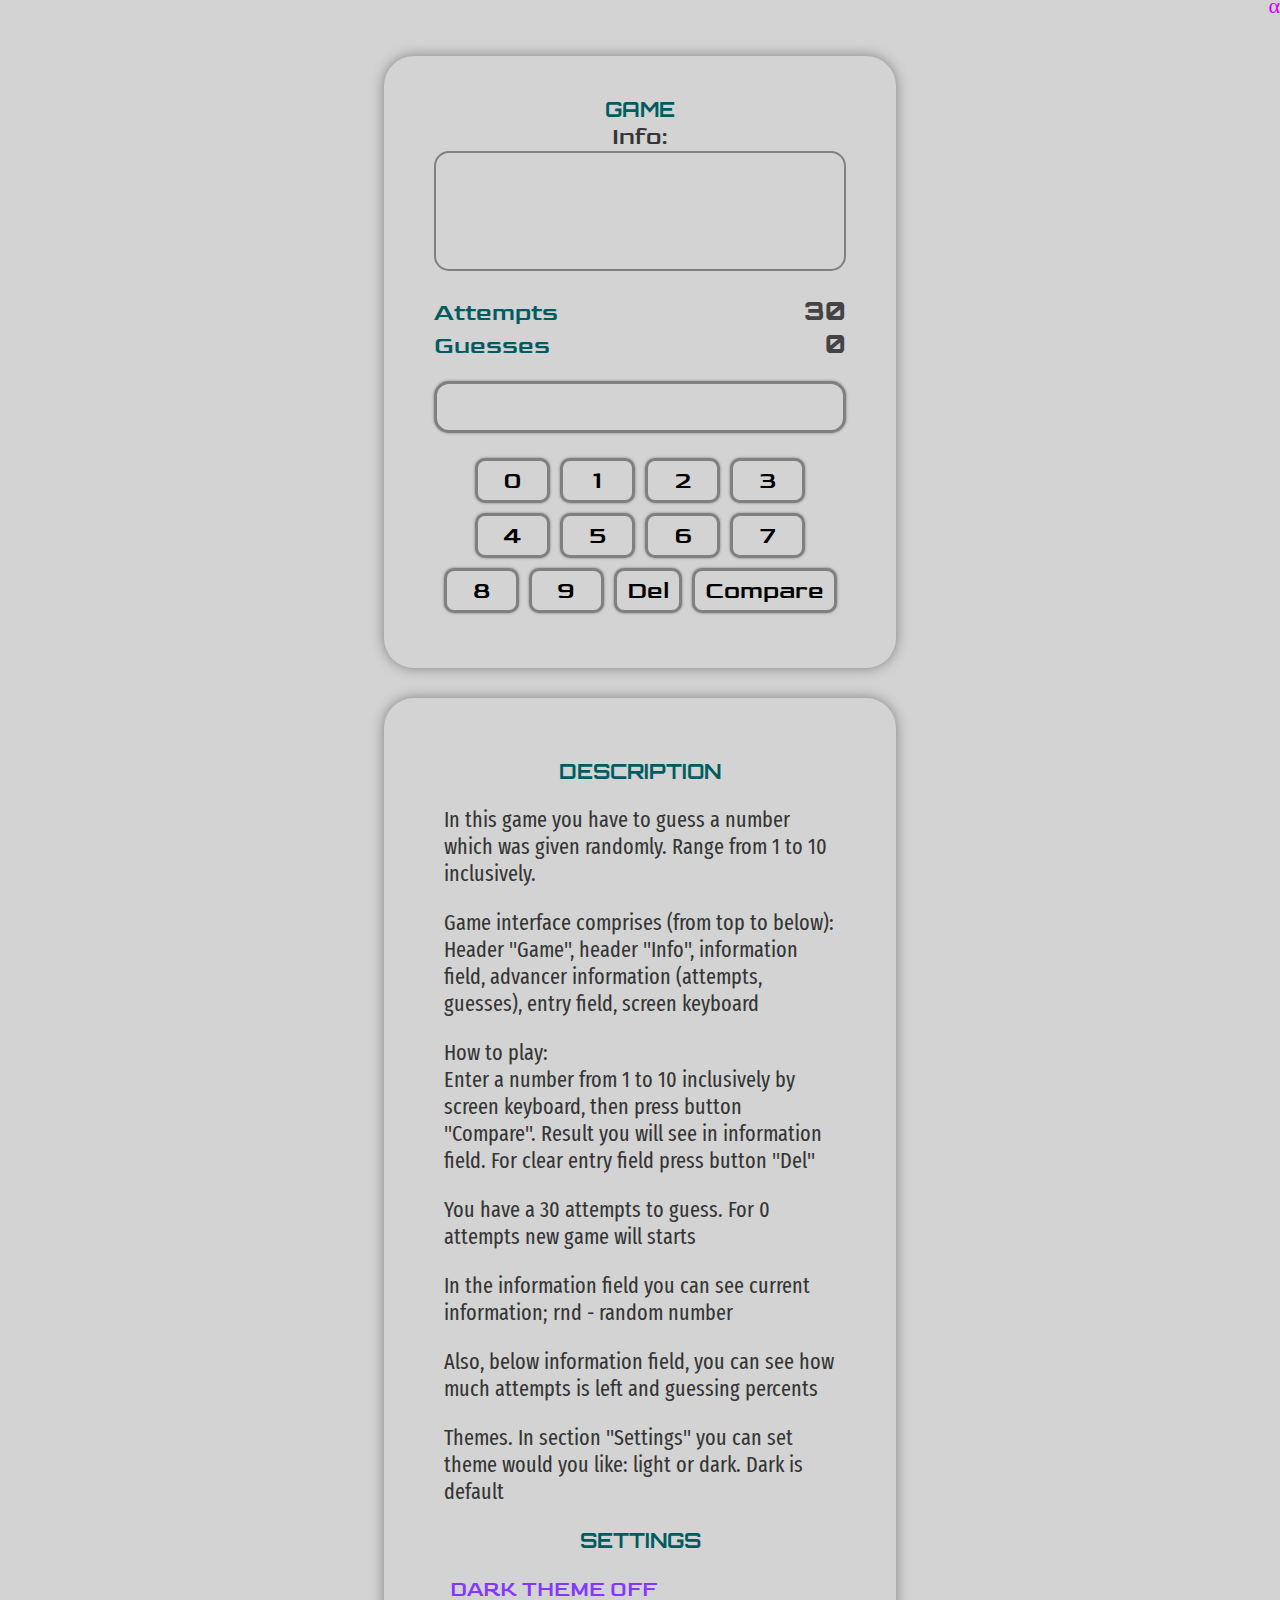
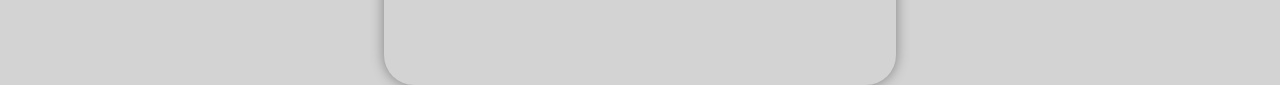
==== index.html @ 458d9dba "010323" ====
<!doctype html>
<html lang="en">
<head>
<meta charset="utf-8">
<meta name="viewport" content="width=device-width, initial-scale=1.0">
<title>Guessing game</title>
<link rel="stylesheet" type="text/css" href="assets/css/styles.css" />

</head>

<body>
<div class="wrapper">
  <section class="content">
    <header class="header">
      <section class="header__left">
      </section>
      <section class="header__center">
        <p class="text--blue"><button class="button-settings" id="set_n_desc"> description/settings</button></p>
      </section>
      <section class="header__right">
        <span class="ver">&#945;</span>
      </section>
    </header>
    <main class="main">
      <section class="rules">
        <section class="about">
          <h2 class="sections__header">description</h2><a name="description"></a>
          <div class="desc_content">
            <p class="red visually-hidden">To play this game you must turn on JavaScript option in your browser</p>
            <p class=" text--blue ">In this game you have to guess a number which was given randomly. Range from 1 to 10 inclusively.</p>
            <p class=" text--blue ">Game interface comprises (from top to below): Header "Game", header "Info", information field, advancer information (attempts, guesses), entry field, screen keyboard  </p>
            <p class=" text--blue "><span class="">How to play:</span><br>
              Enter a number from 1 to 10 inclusively by screen keyboard, then press button "Compare". Result you will see in information field. For clear entry field press button "Del"  
            </p>
            <p class=" text--blue ">You have a 30 attempts to guess. For 0 attempts new game will starts</p>
            <p class=" text--blue ">In the information field you can see current information; rnd - random number</p>
            <p class=" text--blue ">Also, below information field, you can see how much attempts is left and guessing percents</p>
            <p class=" text--blue ">Themes. In section "Settings" you can set theme would you like: light or dark. Dark is default </p>
            
            <h2 class="sections__header">settings</h2>
          <p class=" text--blue "><button class="button-theme" id="light"> dark theme off</button></p>
          </div>
          
          
        </section>
      </section>

      <section class="mobile-game"> 
        <h2 class="sections__header">game</h2>
        <section class="game-items">
          <article class="game__item">
            <section class="message-area">
              <span class="result-header text--blue">Info:</span>
              <textarea class="info" name="Mobile messages" id="mobile message" placeholder="Game messages" type="text" readonly> </textarea>
              
            </section>
            <section class="mobile-statistic-area">
              <div class="total-tryes-quantity">
                <span class="counter-header-text">Attempts</span>
                <span class="counter-total-quantity text--violet font900">0</span>
              </div>
              <div class="guess-percents">
                <span class="counter-header-text">Guesses</span>
                <span class="counter-percent text--violet font900"></span>
              </div>
            </section>
              <form>
                <label class="visually-hidden" for="mobile main input">Enter number:</label>
                <input class="mobile-main-input" maxlength="2" required name="Mobile main input" id="mobile main input" inputmode="numeric" type="text"/>
              </form>
            
            <section class="game__numbers-section">
              <button class="button-keyboard button-number" id="n0">0</button>
              <button class="button-keyboard button-number" id="n1">1</button>
              <button class="button-keyboard button-number" id="n2">2</button>
              <button class="button-keyboard button-number" id="n3">3</button>
              <button class="button-keyboard button-number" id="n4">4</button>
              <button class="button-keyboard button-number" id="n5">5</button>
              <button class="button-keyboard button-number" id="n6">6</button>
              <button class="button-keyboard button-number" id="n7">7</button>
              <button class="button-keyboard button-number" id="n8">8</button>
              <button class="button-keyboard button-number" id="n9">9</button>
              <button class="button-keyboard button-del" id="del">Del</button>
              <button type="button" class="button-keyboard button-enter" id="compare">Compare</button>
            </section>
            
          </article>
        </section>
      </section>
      
    </main>
  </section>
</div>    
</body>

 <script type="text/javascript" src="assets/js/game.js"></script>
 

</html>
---- assets/css/styles.css ----
@font-face {
  font-family: "Orbitron";
  font-style: normal;
  src: url("../fonts/Orbitron-VariableFont_wght.ttf");
}
@font-face {
  font-family: "FiraSansExtraCondensed";
  font-style: normal;
  src: url("../fonts/FiraSansExtraCondensed-Regular.ttf");
}
@font-face {
  font-family: "Goldman";
  font-style: normal;
  src: url("../fonts/Goldman-Regular.ttf");
}
body {
  padding: 0px;
  margin: 0px;
  background-color: lightgray;
}

* {
  box-sizing: border-box;
}

.link {
  font-family: "Goldman", Sans-Serif;
  text-decoration: none;
  color: #8438FF;
}
.link:hover {
  color: white;
}

.sections__header {
  margin-top: 0px;
  margin-bottom: 0px;
  text-align: center;
  font-size: 21px;
  font-family: "Orbitron", Sans-Serif;
  color: #005c61;
  text-transform: uppercase;
}

.ver {
  display: block;
  line-height: 0.5;
  text-transform: none;
  padding-top: 0px;
  margin-top: 0px;
  font-size: 22px;
  color: #cc00ff;
}

.uppercase {
  text-transform: uppercase;
}

.visually-hidden {
  position: absolute;
  width: 1px;
  height: 1px;
  margin: -1px;
  border: 0;
  padding: 0;
  white-space: nowrap;
  clip-path: inset(100%);
  clip: rect(0 0 0 0);
  overflow: hidden;
}

.button-theme, .button-settings {
  font-family: "Goldman", Sans-Serif;
  text-decoration: none;
  color: #8438FF;
  font-size: 21px;
  background-color: inherit;
  border: none;
  text-transform: uppercase;
  cursor: pointer;
}
.button-theme:hover, .button-settings:hover {
  color: white;
}

.text {
  font-family: "FiraSansExtraCondensed", Sans-Serif;
  font-size: 20px;
  font-weight: 100;
}

.text--blue {
  color: rgb(53, 53, 53);
}

.text--red {
  color: red;
}

.text--violet {
  color: rgb(68, 68, 68);
}

.font-size-20px {
  font-size: 20px;
}

.counter-header-text {
  font-family: "Goldman", Sans-Serif;
  font-size: 25px;
  color: #005c61;
  font-weight: 100;
}

.font900 {
  font-weight: 900;
}

.header {
  display: grid;
  grid-template-columns: 1fr 2fr 1fr;
}

.header__center {
  text-align: center;
}

.header__hi {
  margin-top: 0px;
  margin-bottom: 0px;
  text-align: center;
  color: #78B0FF;
  font-size: 20px;
  font-weight: 700;
  font-family: "Goldman", Sans-Serif;
  text-transform: uppercase;
}

.header__name {
  color: #0055BC;
  font-size: 25px;
}

.header__description {
  margin-top: 0px;
  text-align: center;
  color: #4d97ff;
  font-size: 15px;
  font-family: "Goldman", Sans-Serif;
  text-transform: uppercase;
}

.header__right {
  text-align: right;
}

.main {
  display: grid;
  grid-template-columns: 1fr;
  grid-template-rows: auto;
  grid-gap: 60px;
  margin-top: 60px;
  max-width: 30%;
  margin-left: auto;
  margin-right: auto;
}

.rules {
  order: 2;
  padding: 40px;
  background-color: lightgray;
  border-radius: 30px;
  box-shadow: 0px 0px 13px gray;
}

.game {
  padding: 40px;
  background-color: lightgray;
  border-radius: 30px;
  box-shadow: 0px 0px 13px gray;
}

.game-items {
  display: grid;
  grid-gap: 40px;
}

.game__item {
  display: grid;
  grid-template-rows: auto;
  align-items: center;
  grid-gap: 20px;
  padding: 10px;
  padding-top: 0px;
  background-color: lightgray;
}

.main-input {
  width: 100%;
  font-family: "Goldman", Sans-Serif;
  padding: 10px;
  background-color: lightgray;
  border: 3px solid gray;
  border-radius: 15px;
  box-shadow: 0px 0px 3px #0058D3;
  color: #388BFF;
  transition-property: box-shadow, border, color;
  transition-duration: 0.5s;
  transition-timing-function: ease-out;
  font-size: 38px;
}
.main-input:focus {
  outline: none;
  border: 3px solid #003681;
}

.main-input::placeholder {
  color: #0B1326;
}

.game__links {
  height: 100%;
  display: grid;
  align-content: space-around;
}

.game__links a {
  height: 48px;
}

.button {
  text-align: center;
  font-family: "Goldman", Sans-Serif;
  font-size: 38px;
  padding: 10px;
  background-color: lightgray;
  border: 3px solid gray;
  border-radius: 15px;
  box-shadow: 0px 0px 3px gray;
  color: black;
  transition-property: box-shadow, border, color;
  transition-duration: 0.5s;
  transition-timing-function: ease-out;
  text-decoration: none;
  font-weight: 900;
}
.button:hover {
  box-shadow: 0px 0px 18px #5B0000;
  transition-duration: 0s;
  border: 3px solid #5B0000;
}
.button:active {
  box-shadow: 0px 0px 38px #FF0000;
  transition-duration: 0s;
  color: white;
  border: 3px solid #FF0000;
}

.result-header {
  display: block;
  font-family: "Goldman", Sans-Serif;
  font-size: 24px;
  text-align: center;
}

.info {
  width: 100%;
  font-family: "Goldman", Sans-Serif;
  background-color: lightgray;
  border: none;
  color: black;
  resize: none;
  font-size: 25px;
  height: 120px;
  border: 2px solid gray;
  border-radius: 15px;
  padding: 5px;
}
.info:focus {
  outline: none;
  border: none;
}

.statistic-area {
  display: grid;
  grid-row-gap: 10px;
}

.main-label {
  font-family: "Goldman", Sans-Serif;
  color: #388BFF;
  font-size: 48px;
}

.counter-score, .counter-percent, .counter-quantity, .counter-total-quantity {
  font-family: "Orbitron", Sans-Serif;
  font-size: 25px;
}

.guess-percents, .guess-score, .tryes-quantity, .total-tryes-quantity {
  display: flex;
  justify-content: space-between;
  align-items: baseline;
}

.game__links {
  height: 100%;
  display: grid;
  align-content: space-around;
}

.game__links a {
  height: 48px;
}

.rules {
  font-family: "FiraSansExtraCondensed", Sans-Serif;
  font-size: 22px;
}

.settings {
  order: 2;
  padding: 40px;
  background-color: lightgray;
  border-radius: 30px;
  box-shadow: 0px 0px 13px gray;
  font-family: "Goldman", Sans-Serif;
  font-size: 22px;
}

.mobile-game {
  padding: 40px;
  background-color: lightgray;
  border-radius: 30px;
  box-shadow: 0px 0px 13px gray;
}

.game__numbers-section {
  display: flex;
  flex-wrap: wrap;
  justify-content: center;
  color: #003681;
}

.mobile-main-input {
  width: 100%;
  font-family: "Goldman", Sans-Serif;
  padding: 5px;
  background-color: lightgray;
  border: 3px solid gray;
  border-radius: 15px;
  box-shadow: 0px 0px 3px gray;
  color: black;
  transition-property: box-shadow, border, color;
  transition-duration: 0.5s;
  transition-timing-function: ease-out;
  font-size: 30px;
}
.mobile-main-input:focus {
  outline: none;
  border: 3px solid #003681;
}

.button-number {
  margin: 5px;
  width: 75px;
  height: 45px;
  font-family: "Goldman", Sans-Serif;
  background-color: lightgray;
  border: 3px solid gray;
  border-radius: 10px;
  box-shadow: 0px 0px 3px gray;
  color: black;
  transition-property: box-shadow, border, color;
  transition-duration: 0.1s;
  transition-timing-function: ease-out;
  padding: 0px;
  font-size: 25px;
  cursor: pointer;
}
.button-number:active {
  color: white;
  border: 3px solid white;
  box-shadow: none;
}

.button-enter, .button-del {
  margin: 5px;
  font-family: "Goldman", Sans-Serif;
  background-color: lightgray;
  border: 3px solid gray;
  border-radius: 10px;
  box-shadow: 0px 0px 3px gray;
  color: black;
  transition-property: box-shadow, border, color;
  transition-duration: 0.1s;
  transition-timing-function: ease-out;
  padding-left: 10px;
  padding-right: 10px;
  height: 45px;
  font-size: 25px;
  cursor: pointer;
}
.button-enter:active, .button-del:active {
  color: white;
  border: 3px solid white;
  box-shadow: none;
}

.ramka {
  background: #FAFAFA;
  border: 1px solid #E4E4E4;
  padding: 8px;
}

@media (min-width: 1950px) {
  .main {
    max-width: 600px;
  }
}
@media (max-width: 1570px) and (min-width: 1180px) {
  .main {
    max-width: 40%;
    margin-left: auto;
    margin-right: auto;
    display: grid;
    grid-gap: 30px;
    grid-template-columns: 1fr;
    grid-template-rows: auto;
    margin-top: 40px;
  }
  .about {
    display: grid;
    grid-area: auto;
    padding: 20px;
  }
  .about__header {
    grid-area: 1/1/1/3;
  }
}
@media (max-width: 1179px) and (min-width: 719px) {
  .main {
    max-width: 60%;
    margin-left: auto;
    margin-right: auto;
    display: grid;
    grid-gap: 30px;
    grid-template-columns: 1fr;
    grid-template-rows: auto;
    margin-top: 40px;
  }
  .game-items {
    grid-gap: 20px;
  }
  .game__item {
    grid-template-columns: 1fr;
    padding: 10px;
  }
  .game__img {
    width: 100%;
    height: 100%;
  }
  .game__links {
    grid-gap: 10px;
  }
  .about {
    grid-area: auto;
    padding: 20px;
  }
}
@media (max-width: 720px) and (min-width: 499px) {
  .header__description {
    width: 80%;
    margin-left: auto;
    margin-right: auto;
  }
  .main {
    max-width: 80%;
    margin-left: auto;
    margin-right: auto;
    display: grid;
    grid-gap: 30px;
    grid-template-columns: 1fr;
    grid-template-rows: auto;
    margin-top: 40px;
  }
  .info {
    height: 150px;
  }
  .game-items {
    grid-gap: 20px;
  }
  .game__item {
    grid-template-columns: 1fr;
    padding: 10px;
  }
  .game__links {
    grid-gap: 10px;
  }
  .about {
    grid-area: auto;
    padding: 20px;
  }
  .text {
    font-size: 18px;
  }
}
@media (max-width: 500px) {
  .header {
    width: 100%;
    grid-template-columns: 1fr 2fr 1fr;
  }
  .header__hi {
    padding: 10px;
    font-size: 17px;
  }
  .header__description {
    width: 90%;
    margin-left: auto;
    margin-right: auto;
    font-size: 14px;
  }
  .main {
    max-width: 95%;
    margin-left: auto;
    margin-right: auto;
    display: grid;
    grid-gap: 30px;
    grid-template-columns: 1fr;
    grid-template-rows: auto;
    margin-top: 15px;
    position: relative;
    transition: transform 1s;
    transform-style: preserve-3d;
  }
  .game {
    grid-template-rows: 1fr;
    order: 1;
    padding: 20px;
  }
  .game-items {
    grid-gap: 20px;
  }
  .game__item {
    grid-template-columns: 1fr;
    padding: 10px;
    padding-top: 0px;
  }
  .game__links {
    grid-gap: 10px;
  }
  .about {
    grid-area: auto;
    padding: 20px;
  }
  .text {
    font-size: 18px;
  }
  .rules {
    padding: 20px;
  }
  .rules {
    position: absolute;
    font-family: "FiraSansExtraCondensed", Sans-Serif;
    font-size: 15px;
    font-weight: 900;
    padding: 7px;
    -webkit-backface-visibility: hidden;
    -moz-backface-visibility: hidden;
    backface-visibility: hidden;
    transform: perspective(500px) rotateY(180deg);
  }
  .about {
    grid-area: auto;
    padding: 0px;
  }
  .desc_content {
    padding: 20px;
  }
  .mobile-game {
    position: absolute;
    padding: 40px;
    background-color: lightgray;
    border-radius: 30px;
    box-shadow: 0px 0px 13px gray;
    padding: 7px;
    -webkit-backface-visibility: hidden;
    -moz-backface-visibility: hidden;
    backface-visibility: hidden;
  }
  .flipped {
    transform: perspective(900px) rotateY(180deg);
  }
  .mobile-main-input {
    width: 100%;
    font-family: "Goldman", Sans-Serif;
    padding: 5px;
    background-color: lightgrey;
    border: 3px solid gray;
    border-radius: 15px;
    box-shadow: 0px 0px 3px gray;
    color: black;
    transition-property: box-shadow, border, color;
    transition-duration: 0.5s;
    transition-timing-function: ease-out;
    font-size: 30px;
  }
  .button-number {
    margin: 5px;
    width: 75px;
    height: 45px;
    font-family: "Goldman", Sans-Serif;
    background-color: lightgray;
    border: 3px solid gray;
    border-radius: 10px;
    box-shadow: 0px 0px 3px gray;
    color: black;
    transition-property: box-shadow, border, color;
    transition-duration: 0.1s;
    transition-timing-function: ease-out;
    padding: 0px;
    font-size: 20px;
  }
  .button-number:active {
    color: white;
    border: 3px solid white;
    box-shadow: none;
  }
  .button-enter, .button-del {
    margin: 5px;
    font-family: "Goldman", Sans-Serif;
    background-color: lightgray;
    border: 3px solid gray;
    border-radius: 10px;
    box-shadow: 0px 0px 3px gray;
    color: black;
    transition-property: box-shadow, border, color;
    transition-duration: 0.1s;
    transition-timing-function: ease-out;
    padding: 0px;
    width: 75px;
    height: 45px;
    font-size: 12px;
  }
  .button-enter:active, .button-del:active {
    color: white;
    border: 3px solid white;
    box-shadow: none;
  }
  .info {
    height: 100px;
    font-size: 20px;
  }
  .counter-score, .counter-percent, .counter-quantity, .counter-total-quantity {
    font-family: "Orbitron", Sans-Serif;
    font-size: 18px;
    font-weight: 900;
  }
  .counter-header-text {
    font-size: 20px;
  }
}
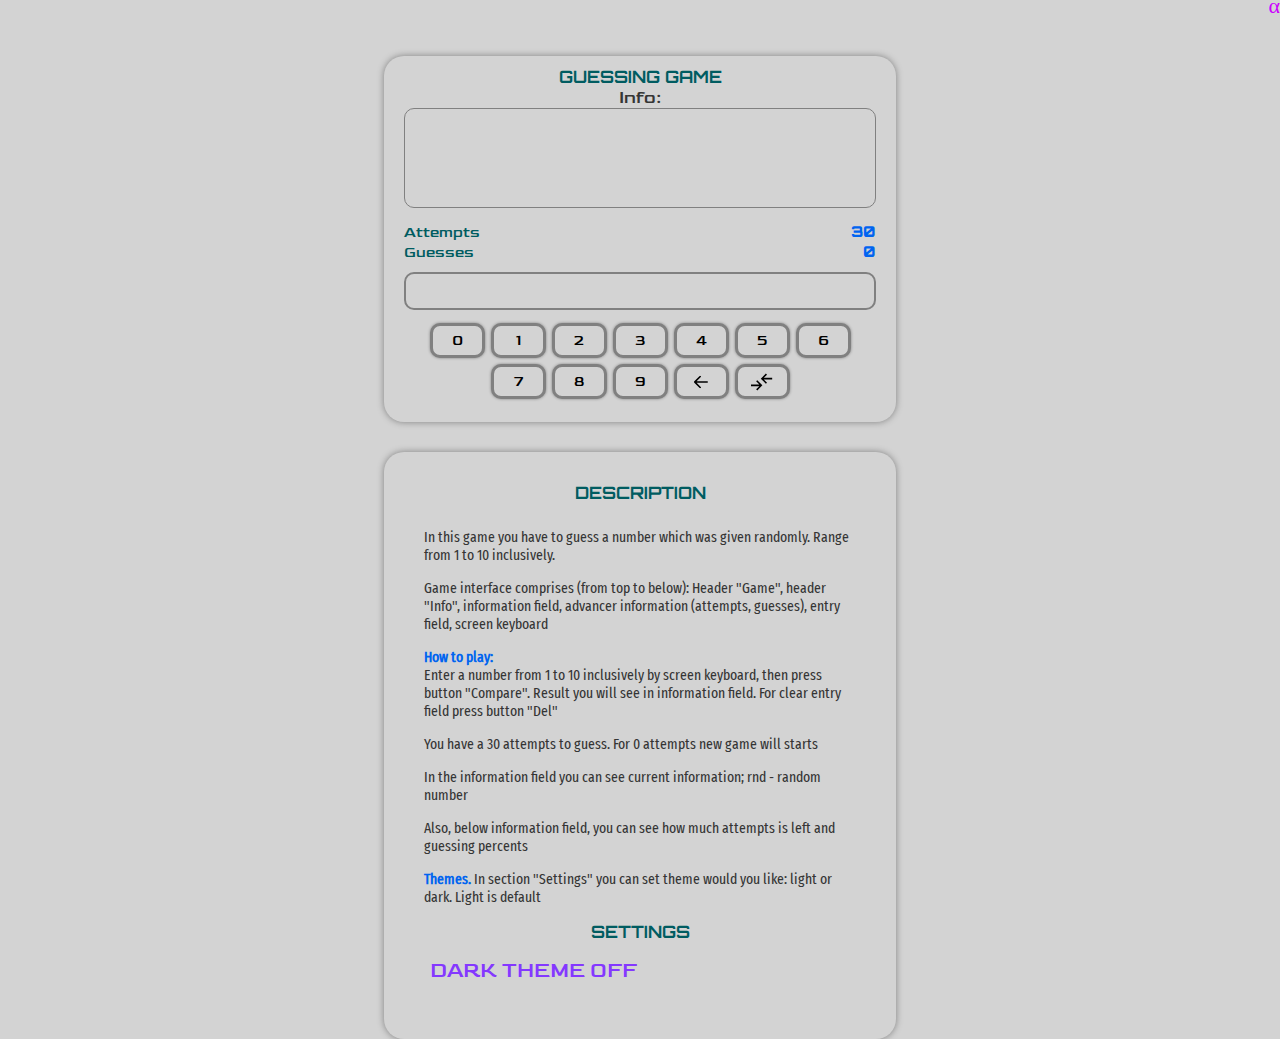
==== commit 822d4511: "050323" ====
--- a/index.html
+++ b/index.html
@@ -29,13 +29,13 @@
             <p class="red visually-hidden">To play this game you must turn on JavaScript option in your browser</p>
             <p class=" text--blue ">In this game you have to guess a number which was given randomly. Range from 1 to 10 inclusively.</p>
             <p class=" text--blue ">Game interface comprises (from top to below): Header "Game", header "Info", information field, advancer information (attempts, guesses), entry field, screen keyboard  </p>
-            <p class=" text--blue "><span class="">How to play:</span><br>
+            <p class=" text--blue "><span class="text--marked font900">How to play:</span><br>
               Enter a number from 1 to 10 inclusively by screen keyboard, then press button "Compare". Result you will see in information field. For clear entry field press button "Del"  
             </p>
             <p class=" text--blue ">You have a 30 attempts to guess. For 0 attempts new game will starts</p>
             <p class=" text--blue ">In the information field you can see current information; rnd - random number</p>
             <p class=" text--blue ">Also, below information field, you can see how much attempts is left and guessing percents</p>
-            <p class=" text--blue ">Themes. In section "Settings" you can set theme would you like: light or dark. Dark is default </p>
+            <p class=" text--blue "><span class=" text--marked font900">Themes.</span> In section "Settings" you can set theme would you like: light or dark. Light is default </p>
             
             <h2 class="sections__header">settings</h2>
           <p class=" text--blue "><button class="button-theme" id="light"> dark theme off</button></p>
@@ -46,7 +46,22 @@
       </section>
 
       <section class="mobile-game"> 
-        <h2 class="sections__header">game</h2>
+        <div class="mobile-game__header">
+          <div class="mobile-game__left-header">
+            <!-- <svg class="icon-theme" height="14" width="14" viewBox="0 0 16 16">
+              <use xlink:href="assets/img/sprite.svg#dark"></use>
+            </svg> -->
+          </div>
+          <h2 class="sections__header">guessing game</h2>
+          <div class="mobile-game__right-header">
+            <!-- <svg class="icon-rules" height="18" width="18" viewBox="0 0 24 24">
+              <use xlink:href="assets/img/sprite.svg#rules"></use>
+            </svg> -->
+          </div>
+          
+
+        </div>
+        
         <section class="game-items">
           <article class="game__item">
             <section class="message-area">
@@ -80,8 +95,16 @@
               <button class="button-keyboard button-number" id="n7">7</button>
               <button class="button-keyboard button-number" id="n8">8</button>
               <button class="button-keyboard button-number" id="n9">9</button>
-              <button class="button-keyboard button-del" id="del">Del</button>
-              <button type="button" class="button-keyboard button-enter" id="compare">Compare</button>
+              <button class="button-keyboard button-del" id="del">
+                <svg class="icon-del" height="14" width="14" viewBox="0 0 18 16">
+                  <use xlink:href="assets/img/sprite.svg#del"></use>
+                </svg>
+              </button>
+              <button type="button" class="button-keyboard button-enter" id="compare">
+                <svg class="icon-compare" height="28" width="28" viewBox="-60 -60 900 990">
+                  <use xlink:href="assets/img/sprite.svg#compare"></use>
+                </svg>
+              </button>
             </section>
             
           </article>
--- a/assets/css/styles.css
+++ b/assets/css/styles.css
@@ -13,6 +13,20 @@
   font-style: normal;
   src: url("../fonts/Goldman-Regular.ttf");
 }
+.icon-rules {
+  fill: gray;
+}
+.icon-rules:hover {
+  fill: black;
+}
+
+.icon-theme {
+  fill: gray;
+}
+.icon-theme:hover {
+  fill: black;
+}
+
 body {
   padding: 0px;
   margin: 0px;
@@ -36,7 +50,7 @@
   margin-top: 0px;
   margin-bottom: 0px;
   text-align: center;
-  font-size: 21px;
+  font-size: 17px;
   font-family: "Orbitron", Sans-Serif;
   color: #005c61;
   text-transform: uppercase;
@@ -77,7 +91,6 @@
   background-color: inherit;
   border: none;
   text-transform: uppercase;
-  cursor: pointer;
 }
 .button-theme:hover, .button-settings:hover {
   color: white;
@@ -98,7 +111,11 @@
 }
 
 .text--violet {
-  color: rgb(68, 68, 68);
+  color: #0064f0;
+}
+
+.text--marked {
+  color: #0064f0;
 }
 
 .font-size-20px {
@@ -107,7 +124,7 @@
 
 .counter-header-text {
   font-family: "Goldman", Sans-Serif;
-  font-size: 25px;
+  font-size: 15px;
   color: #005c61;
   font-weight: 100;
 }
@@ -123,31 +140,6 @@
 
 .header__center {
   text-align: center;
-}
-
-.header__hi {
-  margin-top: 0px;
-  margin-bottom: 0px;
-  text-align: center;
-  color: #78B0FF;
-  font-size: 20px;
-  font-weight: 700;
-  font-family: "Goldman", Sans-Serif;
-  text-transform: uppercase;
-}
-
-.header__name {
-  color: #0055BC;
-  font-size: 25px;
-}
-
-.header__description {
-  margin-top: 0px;
-  text-align: center;
-  color: #4d97ff;
-  font-size: 15px;
-  font-family: "Goldman", Sans-Serif;
-  text-transform: uppercase;
 }
 
 .header__right {
@@ -160,62 +152,43 @@
   grid-template-rows: auto;
   grid-gap: 60px;
   margin-top: 60px;
-  max-width: 30%;
+  max-width: 350px;
   margin-left: auto;
   margin-right: auto;
 }
 
 .rules {
   order: 2;
-  padding: 40px;
-  background-color: lightgray;
-  border-radius: 30px;
-  box-shadow: 0px 0px 13px gray;
+  padding: 10px;
+  background-color: lightgray;
+  border-radius: 20px;
+  box-shadow: 0px 0px 7px gray;
+}
+
+.desc_content {
+  padding: 10px;
 }
 
 .game {
-  padding: 40px;
-  background-color: lightgray;
-  border-radius: 30px;
-  box-shadow: 0px 0px 13px gray;
+  padding: 10px;
+  background-color: lightgray;
+  border-radius: 20px;
+  box-shadow: 0px 0px 7px gray;
 }
 
 .game-items {
   display: grid;
-  grid-gap: 40px;
+  grid-gap: 30px;
 }
 
 .game__item {
   display: grid;
   grid-template-rows: auto;
   align-items: center;
-  grid-gap: 20px;
+  grid-gap: 10px;
   padding: 10px;
   padding-top: 0px;
   background-color: lightgray;
-}
-
-.main-input {
-  width: 100%;
-  font-family: "Goldman", Sans-Serif;
-  padding: 10px;
-  background-color: lightgray;
-  border: 3px solid gray;
-  border-radius: 15px;
-  box-shadow: 0px 0px 3px #0058D3;
-  color: #388BFF;
-  transition-property: box-shadow, border, color;
-  transition-duration: 0.5s;
-  transition-timing-function: ease-out;
-  font-size: 38px;
-}
-.main-input:focus {
-  outline: none;
-  border: 3px solid #003681;
-}
-
-.main-input::placeholder {
-  color: #0B1326;
 }
 
 .game__links {
@@ -224,42 +197,10 @@
   align-content: space-around;
 }
 
-.game__links a {
-  height: 48px;
-}
-
-.button {
-  text-align: center;
-  font-family: "Goldman", Sans-Serif;
-  font-size: 38px;
-  padding: 10px;
-  background-color: lightgray;
-  border: 3px solid gray;
-  border-radius: 15px;
-  box-shadow: 0px 0px 3px gray;
-  color: black;
-  transition-property: box-shadow, border, color;
-  transition-duration: 0.5s;
-  transition-timing-function: ease-out;
-  text-decoration: none;
-  font-weight: 900;
-}
-.button:hover {
-  box-shadow: 0px 0px 18px #5B0000;
-  transition-duration: 0s;
-  border: 3px solid #5B0000;
-}
-.button:active {
-  box-shadow: 0px 0px 38px #FF0000;
-  transition-duration: 0s;
-  color: white;
-  border: 3px solid #FF0000;
-}
-
 .result-header {
   display: block;
   font-family: "Goldman", Sans-Serif;
-  font-size: 24px;
+  font-size: 18px;
   text-align: center;
 }
 
@@ -270,11 +211,12 @@
   border: none;
   color: black;
   resize: none;
-  font-size: 25px;
-  height: 120px;
-  border: 2px solid gray;
-  border-radius: 15px;
+  font-size: 20px;
+  height: 100px;
+  border: 1px solid gray;
+  border-radius: 10px;
   padding: 5px;
+  font-size: 18px;
 }
 .info:focus {
   outline: none;
@@ -292,47 +234,41 @@
   font-size: 48px;
 }
 
-.counter-score, .counter-percent, .counter-quantity, .counter-total-quantity {
+.counter-percent, .counter-total-quantity {
   font-family: "Orbitron", Sans-Serif;
-  font-size: 25px;
-}
-
-.guess-percents, .guess-score, .tryes-quantity, .total-tryes-quantity {
+  font-size: 15px;
+}
+
+.guess-percents, .total-tryes-quantity {
   display: flex;
   justify-content: space-between;
   align-items: baseline;
 }
 
-.game__links {
-  height: 100%;
-  display: grid;
-  align-content: space-around;
-}
-
-.game__links a {
-  height: 48px;
-}
-
 .rules {
   font-family: "FiraSansExtraCondensed", Sans-Serif;
-  font-size: 22px;
+  font-size: 15px;
 }
 
 .settings {
   order: 2;
-  padding: 40px;
-  background-color: lightgray;
-  border-radius: 30px;
-  box-shadow: 0px 0px 13px gray;
-  font-family: "Goldman", Sans-Serif;
-  font-size: 22px;
+  padding: 10px;
+  background-color: lightgray;
+  border-radius: 20px;
+  box-shadow: 0px 0px 7px gray;
+  font-family: "Goldman", Sans-Serif;
 }
 
 .mobile-game {
-  padding: 40px;
-  background-color: lightgray;
-  border-radius: 30px;
-  box-shadow: 0px 0px 13px gray;
+  padding: 10px;
+  background-color: lightgray;
+  border-radius: 20px;
+  box-shadow: 0px 0px 7px gray;
+}
+
+.mobile-game__header {
+  display: flex;
+  justify-content: space-between;
 }
 
 .game__numbers-section {
@@ -347,14 +283,13 @@
   font-family: "Goldman", Sans-Serif;
   padding: 5px;
   background-color: lightgray;
-  border: 3px solid gray;
-  border-radius: 15px;
-  box-shadow: 0px 0px 3px gray;
+  border: 2px solid gray;
+  border-radius: 10px;
   color: black;
   transition-property: box-shadow, border, color;
   transition-duration: 0.5s;
   transition-timing-function: ease-out;
-  font-size: 30px;
+  font-size: 20px;
 }
 .mobile-main-input:focus {
   outline: none;
@@ -362,55 +297,44 @@
 }
 
 .button-number {
-  margin: 5px;
-  width: 75px;
-  height: 45px;
+  margin: 3px;
+  width: 55px;
+  height: 35px;
   font-family: "Goldman", Sans-Serif;
   background-color: lightgray;
   border: 3px solid gray;
   border-radius: 10px;
   box-shadow: 0px 0px 3px gray;
   color: black;
-  transition-property: box-shadow, border, color;
-  transition-duration: 0.1s;
-  transition-timing-function: ease-out;
   padding: 0px;
-  font-size: 25px;
-  cursor: pointer;
+  font-size: 15px;
 }
 .button-number:active {
   color: white;
   border: 3px solid white;
-  box-shadow: none;
 }
 
 .button-enter, .button-del {
-  margin: 5px;
+  display: flex;
+  align-items: center;
+  justify-content: center;
+  margin: 3px;
   font-family: "Goldman", Sans-Serif;
   background-color: lightgray;
   border: 3px solid gray;
   border-radius: 10px;
   box-shadow: 0px 0px 3px gray;
   color: black;
-  transition-property: box-shadow, border, color;
-  transition-duration: 0.1s;
-  transition-timing-function: ease-out;
   padding-left: 10px;
   padding-right: 10px;
-  height: 45px;
-  font-size: 25px;
-  cursor: pointer;
+  width: 55px;
+  height: 35px;
+  font-size: 20px;
 }
 .button-enter:active, .button-del:active {
+  fill: white;
   color: white;
   border: 3px solid white;
-  box-shadow: none;
-}
-
-.ramka {
-  background: #FAFAFA;
-  border: 1px solid #E4E4E4;
-  padding: 8px;
 }
 
 @media (min-width: 1950px) {
@@ -564,7 +488,7 @@
     font-family: "FiraSansExtraCondensed", Sans-Serif;
     font-size: 15px;
     font-weight: 900;
-    padding: 7px;
+    padding: 20px;
     -webkit-backface-visibility: hidden;
     -moz-backface-visibility: hidden;
     backface-visibility: hidden;
@@ -575,14 +499,14 @@
     padding: 0px;
   }
   .desc_content {
-    padding: 20px;
+    padding: 5px;
   }
   .mobile-game {
     position: absolute;
-    padding: 40px;
+    padding: 10px;
     background-color: lightgray;
-    border-radius: 30px;
-    box-shadow: 0px 0px 13px gray;
+    border-radius: 20px;
+    box-shadow: 0px 0px 7px gray;
     padding: 7px;
     -webkit-backface-visibility: hidden;
     -moz-backface-visibility: hidden;
@@ -605,6 +529,10 @@
     transition-timing-function: ease-out;
     font-size: 30px;
   }
+  .mobile-main-input:active {
+    color: white;
+    border: 3px solid white;
+  }
   .button-number {
     margin: 5px;
     width: 75px;
@@ -615,16 +543,12 @@
     border-radius: 10px;
     box-shadow: 0px 0px 3px gray;
     color: black;
-    transition-property: box-shadow, border, color;
-    transition-duration: 0.1s;
-    transition-timing-function: ease-out;
     padding: 0px;
     font-size: 20px;
   }
   .button-number:active {
     color: white;
     border: 3px solid white;
-    box-shadow: none;
   }
   .button-enter, .button-del {
     margin: 5px;
@@ -634,9 +558,6 @@
     border-radius: 10px;
     box-shadow: 0px 0px 3px gray;
     color: black;
-    transition-property: box-shadow, border, color;
-    transition-duration: 0.1s;
-    transition-timing-function: ease-out;
     padding: 0px;
     width: 75px;
     height: 45px;
@@ -645,7 +566,6 @@
   .button-enter:active, .button-del:active {
     color: white;
     border: 3px solid white;
-    box-shadow: none;
   }
   .info {
     height: 100px;
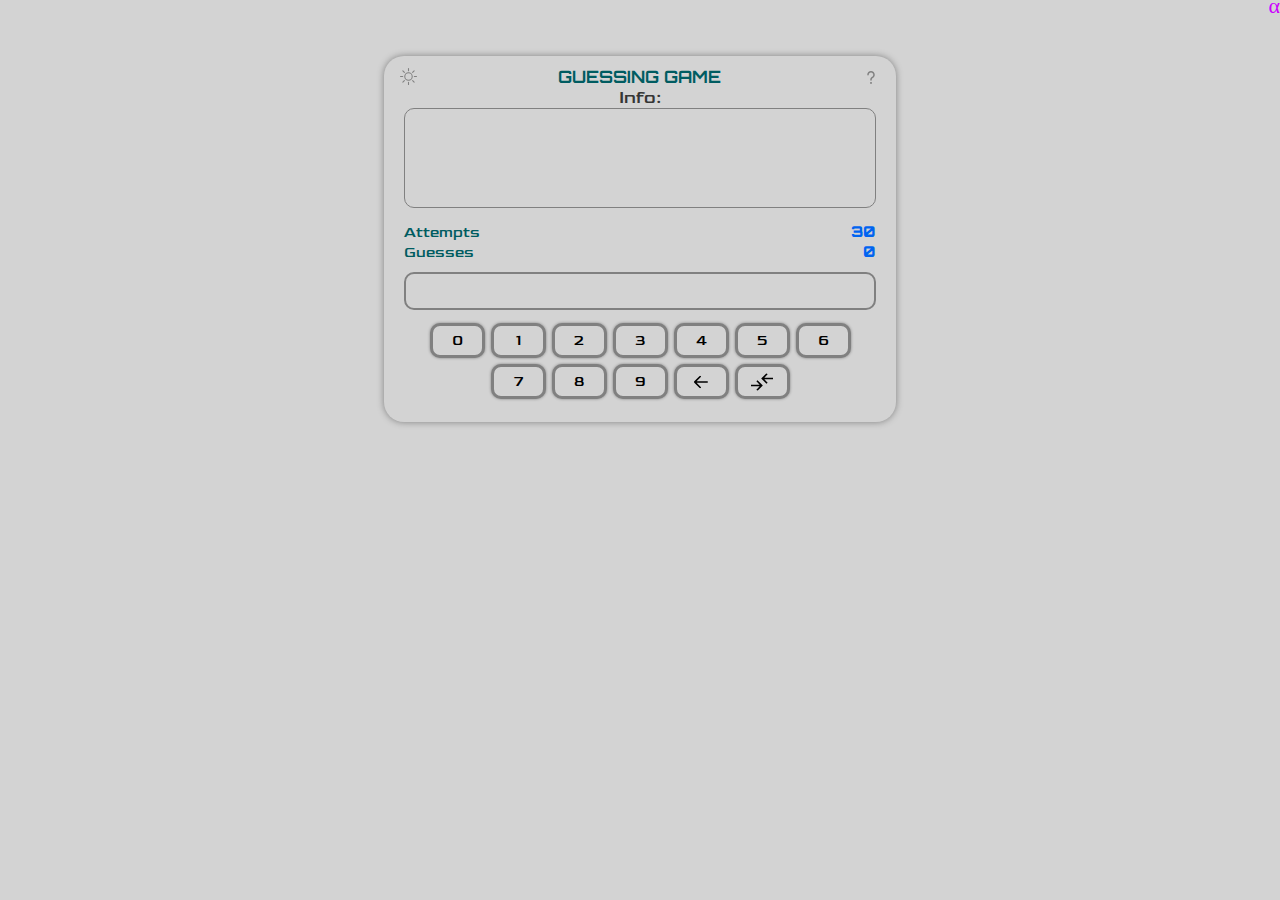
==== commit 79d048dc: "080323" ====
--- a/index.html
+++ b/index.html
@@ -22,23 +22,30 @@
       </section>
     </header>
     <main class="main">
-      <section class="rules">
+      <section class="rules visually-hidden">
         <section class="about">
-          <h2 class="sections__header">description</h2><a name="description"></a>
+          <h2 class="sections__header">rules</h2><a name="description"></a>
           <div class="desc_content">
             <p class="red visually-hidden">To play this game you must turn on JavaScript option in your browser</p>
             <p class=" text--blue ">In this game you have to guess a number which was given randomly. Range from 1 to 10 inclusively.</p>
-            <p class=" text--blue ">Game interface comprises (from top to below): Header "Game", header "Info", information field, advancer information (attempts, guesses), entry field, screen keyboard  </p>
+            <!-- <p class=" text--blue ">Game interface comprises (from top to below): Header "Game", header "Info", information field, advancer information (attempts, guesses), entry field, screen keyboard  </p> -->
             <p class=" text--blue "><span class="text--marked font900">How to play:</span><br>
-              Enter a number from 1 to 10 inclusively by screen keyboard, then press button "Compare". Result you will see in information field. For clear entry field press button "Del"  
+              Enter a number from 1 to 10 inclusively by screen keyboard, then press button  
+              <svg class="icon-compare" height="13" width="16" viewBox="0 0 40 32">
+                <use xlink:href="assets/img/sprite.svg#compare"></use>
+              </svg>
+              . Result you will see in information field. For clear entry field press button 
+              <svg class="icon-del" height="11" width="11" viewBox="0 0 18 16">
+                <use xlink:href="assets/img/sprite.svg#del"></use>
+              </svg>  
             </p>
             <p class=" text--blue ">You have a 30 attempts to guess. For 0 attempts new game will starts</p>
             <p class=" text--blue ">In the information field you can see current information; rnd - random number</p>
-            <p class=" text--blue ">Also, below information field, you can see how much attempts is left and guessing percents</p>
+            <p class=" text--blue "><span class=" text--marked ">Attempts</span> - how much attempts is left.<br><span class=" text--marked ">Guessing</span> - guessing percents</p>
             <p class=" text--blue "><span class=" text--marked font900">Themes.</span> In section "Settings" you can set theme would you like: light or dark. Light is default </p>
             
-            <h2 class="sections__header">settings</h2>
-          <p class=" text--blue "><button class="button-theme" id="light"> dark theme off</button></p>
+            <!-- <h2 class="sections__header">settings</h2>
+          <p class=" text--blue "><button class="button-theme" > dark theme off</button></p> -->
           </div>
           
           
@@ -47,21 +54,19 @@
 
       <section class="mobile-game"> 
         <div class="mobile-game__header">
-          <div class="mobile-game__left-header">
-            <!-- <svg class="icon-theme" height="14" width="14" viewBox="0 0 16 16">
-              <use xlink:href="assets/img/sprite.svg#dark"></use>
-            </svg> -->
-          </div>
+          <button class="theme-btn" id="light">
+            <svg class="icon-theme" height="17" width="17" viewBox="0 0 16 16">
+              <use xlink:href="assets/img/sprite.svg#light"></use>
+            </svg>
+          </button>
           <h2 class="sections__header">guessing game</h2>
-          <div class="mobile-game__right-header">
-            <!-- <svg class="icon-rules" height="18" width="18" viewBox="0 0 24 24">
+          
+          <button class="rules-btn">
+            <svg class="icon-rules" height="18" width="18" viewBox="0 0 24 24">
               <use xlink:href="assets/img/sprite.svg#rules"></use>
-            </svg> -->
-          </div>
-          
-
+            </svg>
+          </button>
         </div>
-        
         <section class="game-items">
           <article class="game__item">
             <section class="message-area">
@@ -101,7 +106,7 @@
                 </svg>
               </button>
               <button type="button" class="button-keyboard button-enter" id="compare">
-                <svg class="icon-compare" height="28" width="28" viewBox="-60 -60 900 990">
+                <svg class="icon-compare" height="22" width="22" viewBox="0 0 40 32">
                   <use xlink:href="assets/img/sprite.svg#compare"></use>
                 </svg>
               </button>
--- a/assets/css/styles.css
+++ b/assets/css/styles.css
@@ -13,20 +13,6 @@
   font-style: normal;
   src: url("../fonts/Goldman-Regular.ttf");
 }
-.icon-rules {
-  fill: gray;
-}
-.icon-rules:hover {
-  fill: black;
-}
-
-.icon-theme {
-  fill: gray;
-}
-.icon-theme:hover {
-  fill: black;
-}
-
 body {
   padding: 0px;
   margin: 0px;
@@ -335,6 +321,36 @@
   fill: white;
   color: white;
   border: 3px solid white;
+}
+
+.rules-btn {
+  display: flex;
+  align-items: center;
+  justify-content: center;
+  border: none;
+  background-color: inherit;
+  fill: gray;
+}
+.rules-btn:hover {
+  fill: black;
+}
+.rules-btn:active {
+  fill: white;
+}
+
+.theme-btn {
+  display: flex;
+  align-items: center;
+  justify-content: center;
+  border: none;
+  background-color: inherit;
+  fill: gray;
+}
+.theme-btn:hover {
+  fill: black;
+}
+.theme-btn:active {
+  fill: white;
 }
 
 @media (min-width: 1950px) {
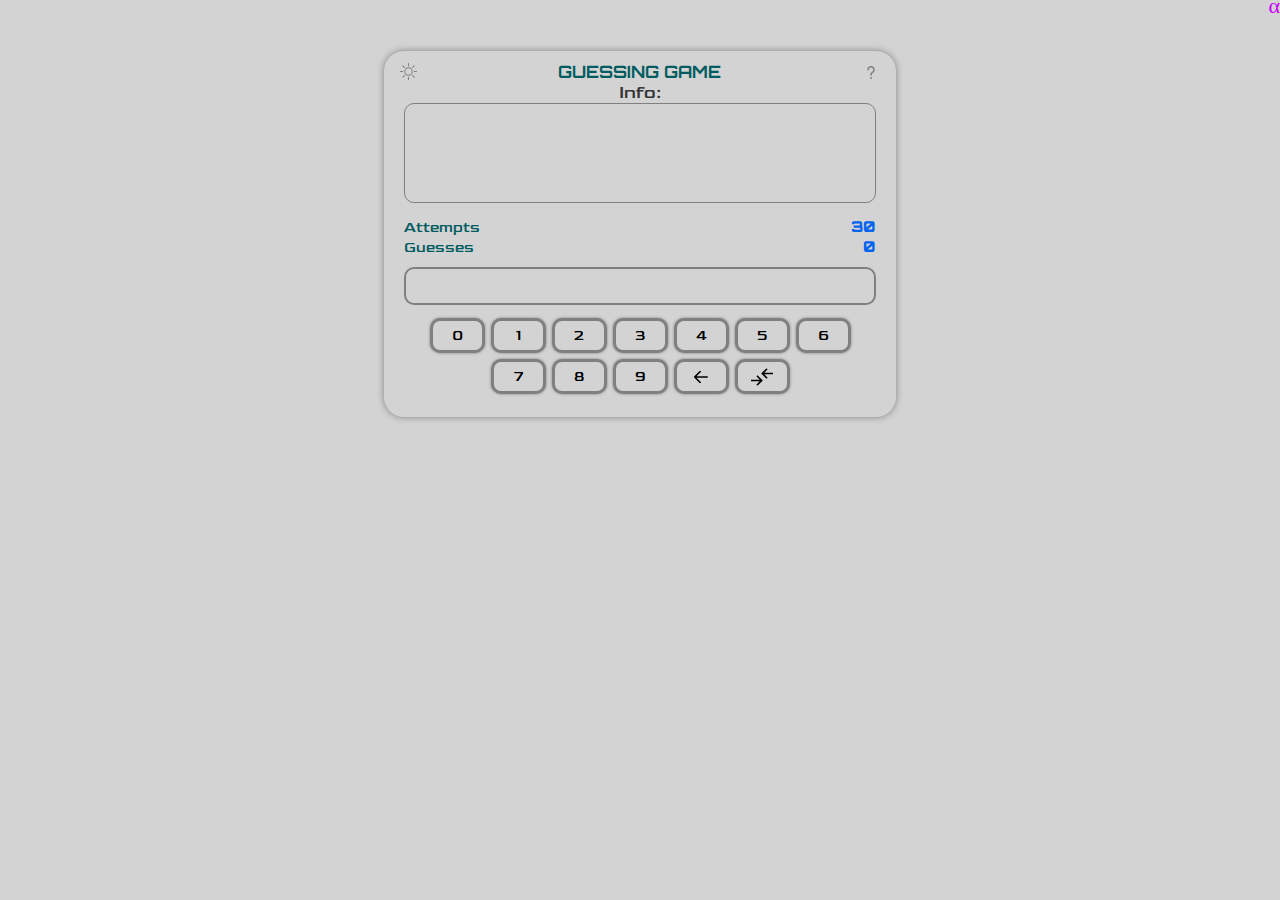
==== commit c4f6f56f: "080323" ====
--- a/index.html
+++ b/index.html
@@ -15,7 +15,7 @@
       <section class="header__left">
       </section>
       <section class="header__center">
-        <p class="text--blue"><button class="button-settings" id="set_n_desc"> description/settings</button></p>
+        <!-- <p class="text--blue"><button class="button-settings" id="set_n_desc"> description/settings</button></p> -->
       </section>
       <section class="header__right">
         <span class="ver">&#945;</span>
@@ -24,7 +24,20 @@
     <main class="main">
       <section class="rules visually-hidden">
         <section class="about">
-          <h2 class="sections__header">rules</h2><a name="description"></a>
+          <div class="mobile-game__header">
+            <button class="theme-btn" id="light">
+              <svg class="icon-theme" height="17" width="17" viewBox="0 0 16 16">
+                <use xlink:href="assets/img/sprite.svg#light"></use>
+              </svg>
+            </button>
+            <h2 class="sections__header">rules</h2>
+            
+            <button class="rules-btn">
+              <svg class="icon-rules" height="18" width="18" viewBox="0 0 24 24">
+                <use xlink:href="assets/img/sprite.svg#rules"></use>
+              </svg>
+            </button>
+          </div>
           <div class="desc_content">
             <p class="red visually-hidden">To play this game you must turn on JavaScript option in your browser</p>
             <p class=" text--blue ">In this game you have to guess a number which was given randomly. Range from 1 to 10 inclusively.</p>
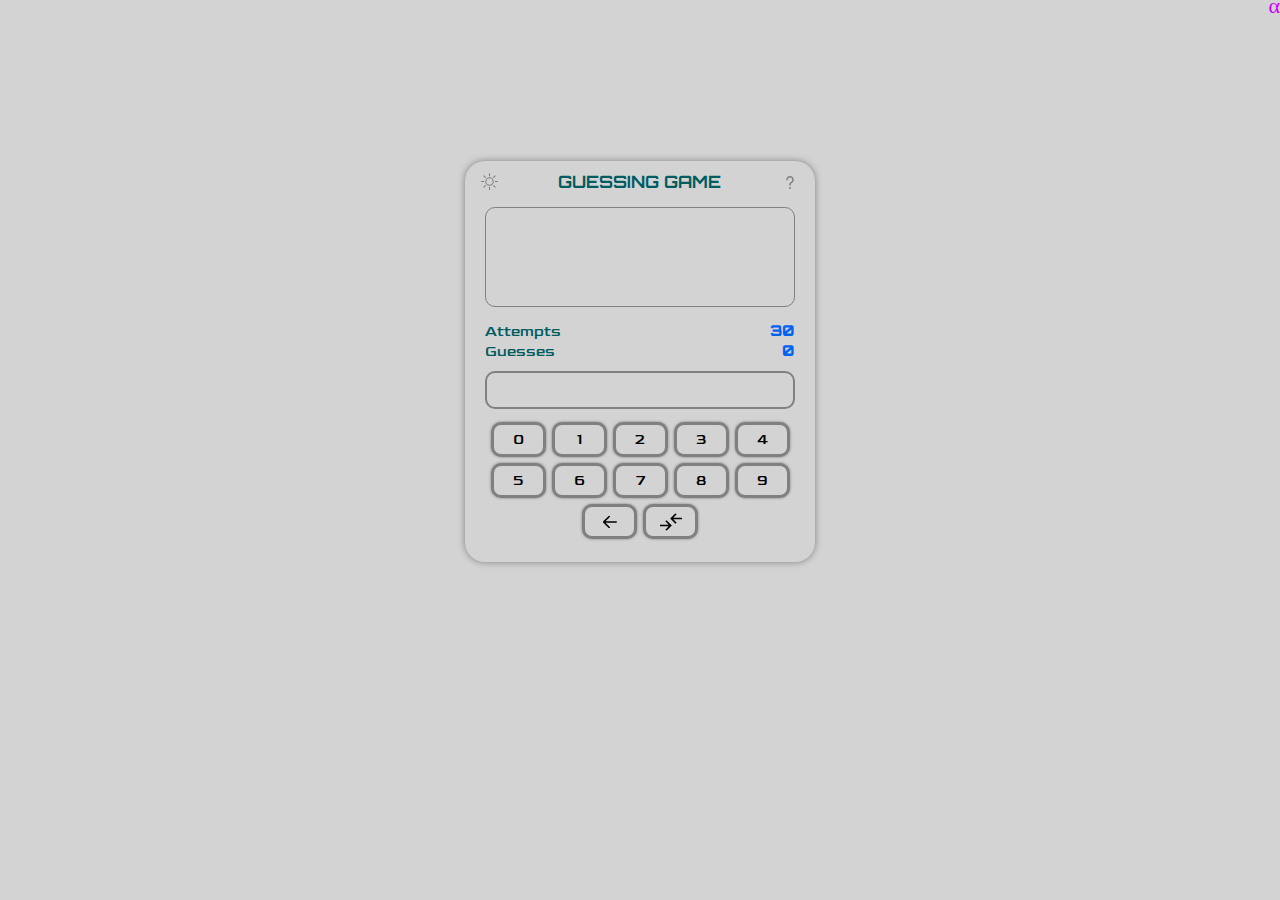
==== commit 68f838e7: "140323" ====
--- a/index.html
+++ b/index.html
@@ -40,8 +40,7 @@
           </div>
           <div class="desc_content">
             <p class="red visually-hidden">To play this game you must turn on JavaScript option in your browser</p>
-            <p class=" text--blue ">In this game you have to guess a number which was given randomly. Range from 1 to 10 inclusively.</p>
-            <!-- <p class=" text--blue ">Game interface comprises (from top to below): Header "Game", header "Info", information field, advancer information (attempts, guesses), entry field, screen keyboard  </p> -->
+            <p class=" text--blue ">You have to guess a number which was given randomly. Range from 1 to 10 inclusively.</p>
             <p class=" text--blue "><span class="text--marked font900">How to play:</span><br>
               Enter a number from 1 to 10 inclusively by screen keyboard, then press button  
               <svg class="icon-compare" height="13" width="16" viewBox="0 0 40 32">
@@ -83,7 +82,7 @@
         <section class="game-items">
           <article class="game__item">
             <section class="message-area">
-              <span class="result-header text--blue">Info:</span>
+              <!-- <span class="result-header text--blue">Info:</span> -->
               <textarea class="info" name="Mobile messages" id="mobile message" placeholder="Game messages" type="text" readonly> </textarea>
               
             </section>
--- a/assets/css/styles.css
+++ b/assets/css/styles.css
@@ -137,7 +137,7 @@
   grid-template-columns: 1fr;
   grid-template-rows: auto;
   grid-gap: 60px;
-  margin-top: 60px;
+  margin-top: 150px;
   max-width: 350px;
   margin-left: auto;
   margin-right: auto;
@@ -153,6 +153,7 @@
 
 .desc_content {
   padding: 10px;
+  padding-top: 0px;
 }
 
 .game {
@@ -165,6 +166,7 @@
 .game-items {
   display: grid;
   grid-gap: 30px;
+  margin-top: 15px;
 }
 
 .game__item {
@@ -353,99 +355,7 @@
   fill: white;
 }
 
-@media (min-width: 1950px) {
-  .main {
-    max-width: 600px;
-  }
-}
-@media (max-width: 1570px) and (min-width: 1180px) {
-  .main {
-    max-width: 40%;
-    margin-left: auto;
-    margin-right: auto;
-    display: grid;
-    grid-gap: 30px;
-    grid-template-columns: 1fr;
-    grid-template-rows: auto;
-    margin-top: 40px;
-  }
-  .about {
-    display: grid;
-    grid-area: auto;
-    padding: 20px;
-  }
-  .about__header {
-    grid-area: 1/1/1/3;
-  }
-}
-@media (max-width: 1179px) and (min-width: 719px) {
-  .main {
-    max-width: 60%;
-    margin-left: auto;
-    margin-right: auto;
-    display: grid;
-    grid-gap: 30px;
-    grid-template-columns: 1fr;
-    grid-template-rows: auto;
-    margin-top: 40px;
-  }
-  .game-items {
-    grid-gap: 20px;
-  }
-  .game__item {
-    grid-template-columns: 1fr;
-    padding: 10px;
-  }
-  .game__img {
-    width: 100%;
-    height: 100%;
-  }
-  .game__links {
-    grid-gap: 10px;
-  }
-  .about {
-    grid-area: auto;
-    padding: 20px;
-  }
-}
-@media (max-width: 720px) and (min-width: 499px) {
-  .header__description {
-    width: 80%;
-    margin-left: auto;
-    margin-right: auto;
-  }
-  .main {
-    max-width: 80%;
-    margin-left: auto;
-    margin-right: auto;
-    display: grid;
-    grid-gap: 30px;
-    grid-template-columns: 1fr;
-    grid-template-rows: auto;
-    margin-top: 40px;
-  }
-  .info {
-    height: 150px;
-  }
-  .game-items {
-    grid-gap: 20px;
-  }
-  .game__item {
-    grid-template-columns: 1fr;
-    padding: 10px;
-  }
-  .game__links {
-    grid-gap: 10px;
-  }
-  .about {
-    grid-area: auto;
-    padding: 20px;
-  }
-  .text {
-    font-size: 18px;
-  }
-}
-@media (max-width: 500px) {
+@media (max-width: 1000px) and (min-width: 599px) {
   .header {
     width: 100%;
     grid-template-columns: 1fr 2fr 1fr;
@@ -461,7 +371,7 @@
     font-size: 14px;
   }
   .main {
-    max-width: 95%;
+    max-width: 55%;
     margin-left: auto;
     margin-right: auto;
     display: grid;
@@ -504,7 +414,7 @@
     font-family: "FiraSansExtraCondensed", Sans-Serif;
     font-size: 15px;
     font-weight: 900;
-    padding: 20px;
+    padding: 10px;
     -webkit-backface-visibility: hidden;
     -moz-backface-visibility: hidden;
     backface-visibility: hidden;
@@ -516,6 +426,7 @@
   }
   .desc_content {
     padding: 5px;
+    padding-top: 0;
   }
   .mobile-game {
     position: absolute;
@@ -551,8 +462,8 @@
   }
   .button-number {
     margin: 5px;
-    width: 75px;
-    height: 45px;
+    width: 79.3px;
+    height: 50px;
     font-family: "Goldman", Sans-Serif;
     background-color: lightgray;
     border: 3px solid gray;
@@ -575,8 +486,8 @@
     box-shadow: 0px 0px 3px gray;
     color: black;
     padding: 0px;
-    width: 75px;
-    height: 45px;
+    width: 79.3px;
+    height: 50px;
     font-size: 12px;
   }
   .button-enter:active, .button-del:active {
@@ -595,4 +506,308 @@
   .counter-header-text {
     font-size: 20px;
   }
+}
+@media (max-width: 600px) and (min-width: 499px) {
+  .header {
+    width: 100%;
+    grid-template-columns: 1fr 2fr 1fr;
+  }
+  .header__hi {
+    padding: 10px;
+    font-size: 17px;
+  }
+  .header__description {
+    width: 90%;
+    margin-left: auto;
+    margin-right: auto;
+    font-size: 14px;
+  }
+  .main {
+    max-width: 75%;
+    margin-left: auto;
+    margin-right: auto;
+    display: grid;
+    grid-gap: 30px;
+    grid-template-columns: 1fr;
+    grid-template-rows: auto;
+    margin-top: 15px;
+    position: relative;
+    transition: transform 1s;
+    transform-style: preserve-3d;
+  }
+  .game {
+    grid-template-rows: 1fr;
+    order: 1;
+    padding: 20px;
+  }
+  .game-items {
+    grid-gap: 20px;
+  }
+  .game__item {
+    grid-template-columns: 1fr;
+    padding: 10px;
+    padding-top: 0px;
+  }
+  .game__links {
+    grid-gap: 10px;
+  }
+  .about {
+    grid-area: auto;
+    padding: 20px;
+  }
+  .text {
+    font-size: 18px;
+  }
+  .rules {
+    padding: 20px;
+  }
+  .rules {
+    position: absolute;
+    font-family: "FiraSansExtraCondensed", Sans-Serif;
+    font-size: 15px;
+    font-weight: 900;
+    padding: 10px;
+    -webkit-backface-visibility: hidden;
+    -moz-backface-visibility: hidden;
+    backface-visibility: hidden;
+    transform: perspective(500px) rotateY(180deg);
+  }
+  .about {
+    grid-area: auto;
+    padding: 0px;
+  }
+  .desc_content {
+    padding: 5px;
+    padding-top: 0;
+  }
+  .mobile-game {
+    position: absolute;
+    padding: 10px;
+    background-color: lightgray;
+    border-radius: 20px;
+    box-shadow: 0px 0px 7px gray;
+    padding: 7px;
+    -webkit-backface-visibility: hidden;
+    -moz-backface-visibility: hidden;
+    backface-visibility: hidden;
+  }
+  .flipped {
+    transform: perspective(900px) rotateY(180deg);
+  }
+  .mobile-main-input {
+    width: 100%;
+    font-family: "Goldman", Sans-Serif;
+    padding: 5px;
+    background-color: lightgrey;
+    border: 3px solid gray;
+    border-radius: 15px;
+    box-shadow: 0px 0px 3px gray;
+    color: black;
+    transition-property: box-shadow, border, color;
+    transition-duration: 0.5s;
+    transition-timing-function: ease-out;
+    font-size: 30px;
+  }
+  .mobile-main-input:active {
+    color: white;
+    border: 3px solid white;
+  }
+  .button-number {
+    margin: 5px;
+    width: 79.3px;
+    height: 50px;
+    font-family: "Goldman", Sans-Serif;
+    background-color: lightgray;
+    border: 3px solid gray;
+    border-radius: 10px;
+    box-shadow: 0px 0px 3px gray;
+    color: black;
+    padding: 0px;
+    font-size: 20px;
+  }
+  .button-number:active {
+    color: white;
+    border: 3px solid white;
+  }
+  .button-enter, .button-del {
+    margin: 5px;
+    font-family: "Goldman", Sans-Serif;
+    background-color: lightgray;
+    border: 3px solid gray;
+    border-radius: 10px;
+    box-shadow: 0px 0px 3px gray;
+    color: black;
+    padding: 0px;
+    width: 79.3px;
+    height: 50px;
+    font-size: 12px;
+  }
+  .button-enter:active, .button-del:active {
+    color: white;
+    border: 3px solid white;
+  }
+  .info {
+    height: 100px;
+    font-size: 20px;
+  }
+  .counter-score, .counter-percent, .counter-quantity, .counter-total-quantity {
+    font-family: "Orbitron", Sans-Serif;
+    font-size: 18px;
+    font-weight: 900;
+  }
+  .counter-header-text {
+    font-size: 20px;
+  }
+}
+@media (max-width: 500px) {
+  .header {
+    width: 100%;
+    grid-template-columns: 1fr 2fr 1fr;
+  }
+  .header__hi {
+    padding: 10px;
+    font-size: 17px;
+  }
+  .header__description {
+    width: 90%;
+    margin-left: auto;
+    margin-right: auto;
+    font-size: 14px;
+  }
+  .main {
+    max-width: 95%;
+    margin-left: auto;
+    margin-right: auto;
+    display: grid;
+    grid-gap: 30px;
+    grid-template-columns: 1fr;
+    grid-template-rows: auto;
+    margin-top: 15px;
+    position: relative;
+    transition: transform 1s;
+    transform-style: preserve-3d;
+  }
+  .game {
+    grid-template-rows: 1fr;
+    order: 1;
+    padding: 20px;
+  }
+  .game-items {
+    grid-gap: 20px;
+  }
+  .game__item {
+    grid-template-columns: 1fr;
+    padding: 10px;
+    padding-top: 0px;
+  }
+  .game__links {
+    grid-gap: 10px;
+  }
+  .about {
+    grid-area: auto;
+    padding: 20px;
+  }
+  .text {
+    font-size: 18px;
+  }
+  .rules {
+    padding: 20px;
+  }
+  .rules {
+    position: absolute;
+    font-family: "FiraSansExtraCondensed", Sans-Serif;
+    font-size: 15px;
+    font-weight: 900;
+    padding: 10px;
+    -webkit-backface-visibility: hidden;
+    -moz-backface-visibility: hidden;
+    backface-visibility: hidden;
+    transform: perspective(500px) rotateY(180deg);
+  }
+  .about {
+    grid-area: auto;
+    padding: 0px;
+  }
+  .desc_content {
+    padding: 5px;
+    padding-top: 0;
+  }
+  .mobile-game {
+    position: absolute;
+    padding: 10px;
+    background-color: lightgray;
+    border-radius: 20px;
+    box-shadow: 0px 0px 7px gray;
+    padding: 7px;
+    -webkit-backface-visibility: hidden;
+    -moz-backface-visibility: hidden;
+    backface-visibility: hidden;
+  }
+  .flipped {
+    transform: perspective(900px) rotateY(180deg);
+  }
+  .mobile-main-input {
+    width: 100%;
+    font-family: "Goldman", Sans-Serif;
+    padding: 5px;
+    background-color: lightgrey;
+    border: 3px solid gray;
+    border-radius: 15px;
+    box-shadow: 0px 0px 3px gray;
+    color: black;
+    transition-property: box-shadow, border, color;
+    transition-duration: 0.5s;
+    transition-timing-function: ease-out;
+    font-size: 30px;
+  }
+  .mobile-main-input:active {
+    color: white;
+    border: 3px solid white;
+  }
+  .button-number {
+    margin: 5px;
+    width: 79.3px;
+    height: 50px;
+    font-family: "Goldman", Sans-Serif;
+    background-color: lightgray;
+    border: 3px solid gray;
+    border-radius: 10px;
+    box-shadow: 0px 0px 3px gray;
+    color: black;
+    padding: 0px;
+    font-size: 20px;
+  }
+  .button-number:active {
+    color: white;
+    border: 3px solid white;
+  }
+  .button-enter, .button-del {
+    margin: 5px;
+    font-family: "Goldman", Sans-Serif;
+    background-color: lightgray;
+    border: 3px solid gray;
+    border-radius: 10px;
+    box-shadow: 0px 0px 3px gray;
+    color: black;
+    padding: 0px;
+    width: 79.3px;
+    height: 50px;
+    font-size: 12px;
+  }
+  .button-enter:active, .button-del:active {
+    color: white;
+    border: 3px solid white;
+  }
+  .info {
+    height: 100px;
+    font-size: 20px;
+  }
+  .counter-score, .counter-percent, .counter-quantity, .counter-total-quantity {
+    font-family: "Orbitron", Sans-Serif;
+    font-size: 18px;
+    font-weight: 900;
+  }
+  .counter-header-text {
+    font-size: 20px;
+  }
 }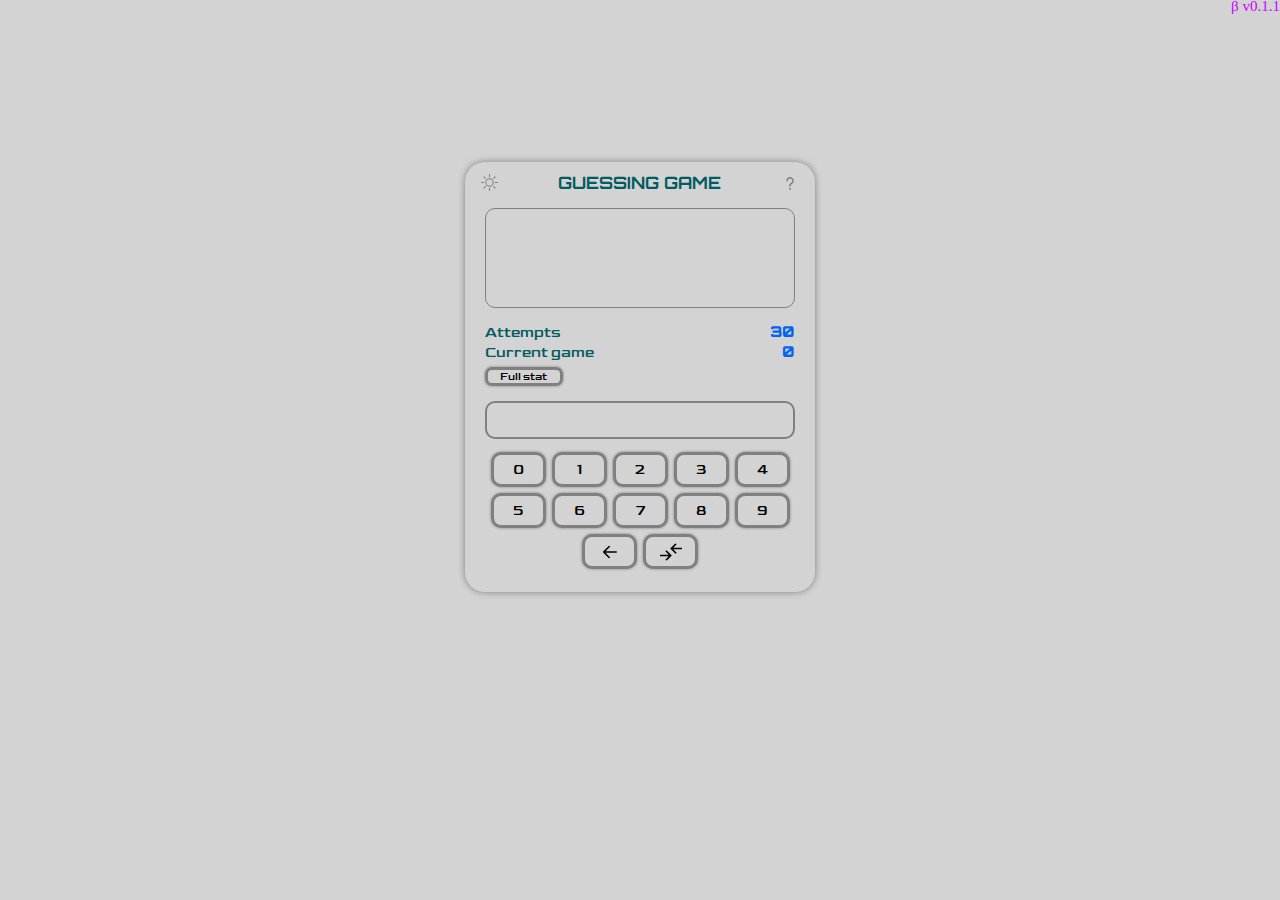
==== commit 3dc10283: "Version 0.1.1 Beta" ====
--- a/index.html
+++ b/index.html
@@ -18,7 +18,7 @@
         <!-- <p class="text--blue"><button class="button-settings" id="set_n_desc"> description/settings</button></p> -->
       </section>
       <section class="header__right">
-        <span class="ver">&#945;</span>
+        <span class="ver">&#946; v0.1.1</span>
       </section>
     </header>
     <main class="main">
@@ -43,21 +43,35 @@
             <p class=" text--blue ">You have to guess a number which was given randomly. Range from 1 to 10 inclusively.</p>
             <p class=" text--blue "><span class="text--marked font900">How to play:</span><br>
               Enter a number from 1 to 10 inclusively by screen keyboard, then press button  
-              <svg class="icon-compare" height="13" width="16" viewBox="0 0 40 32">
+              <svg class="icon-compare bnt-scr-board-in-rules" height="13" width="16" viewBox="0 0 40 32">
                 <use xlink:href="assets/img/sprite.svg#compare"></use>
               </svg>
               . Result you will see in information field. For clear entry field press button 
-              <svg class="icon-del" height="11" width="11" viewBox="0 0 18 16">
+              <svg class="icon-del bnt-scr-board-in-rules" height="11" width="11" viewBox="0 0 18 16">
                 <use xlink:href="assets/img/sprite.svg#del"></use>
               </svg>  
             </p>
             <p class=" text--blue ">You have a 30 attempts to guess. For 0 attempts new game will starts</p>
             <p class=" text--blue ">In the information field you can see current information; rnd - random number</p>
             <p class=" text--blue "><span class=" text--marked ">Attempts</span> - how much attempts is left.<br><span class=" text--marked ">Guessing</span> - guessing percents</p>
-            <p class=" text--blue "><span class=" text--marked font900">Themes.</span> In section "Settings" you can set theme would you like: light or dark. Light is default </p>
-            
-            <!-- <h2 class="sections__header">settings</h2>
-          <p class=" text--blue "><button class="button-theme" > dark theme off</button></p> -->
+            
+            <p class=" text--blue ">
+              <span class="text--marked font900">Full statistic (button "Full stat"):</span><br>
+              <span class=" text--marked ">Games finished</span> - How much game was finished (spend 30 attepts) <br>
+              <span class=" text--marked ">Total attempts</span> - Attempts for all time<br>
+              <span class=" text--marked ">Total guesses</span> - Guesses for all time<br>
+              <span class=" text--marked ">Total misses</span> - Misses for all time<br>
+              <span class=" text--marked ">Max game result</span> - Max result which game finished<br>
+              <span class=" text--marked ">Min game result</span> - Min result which game finished<br>
+              <span class=" text--marked ">Averenge game result</span> - Averenge  result for all games<br>
+            </p>
+            <p class=" text--blue "><span class=" text--marked font900">Themes.</span> You can set theme would you like: light or dark, by click to  
+              <svg class="icon-theme" height="15" width="15" viewBox="0 0 16 16">
+                <use xlink:href="assets/img/sprite.svg#light"></use>
+              </svg>
+
+               located in the upper left corner. Light is default </p>
+
           </div>
           
           
@@ -92,8 +106,12 @@
                 <span class="counter-total-quantity text--violet font900">0</span>
               </div>
               <div class="guess-percents">
-                <span class="counter-header-text">Guesses</span>
+                <span class="counter-header-text">Current game</span>
                 <span class="counter-percent text--violet font900"></span>
+              </div>
+              <div class="more-stat">
+                <button class="button-keyboard button-stat" id="fullstatbtn">Full stat</button>
+               
               </div>
             </section>
               <form>
@@ -130,7 +148,51 @@
       
     </main>
   </section>
-</div>    
+</div>   
+<!-- Modal -->
+<section class=" full-stat" id="fullstatsection">
+  <section class="management-chng-vals__content" id="fullstatcontent">
+    <div>
+      
+        
+        <h2 class="sections__header">Full statistic</h2>
+        
+        
+        <div class="full-stat-element">
+          <span class="counter-header-text">Games finished</span>
+          <span class="counter-total-quantity text--violet font900" id="gamesfinished">0</span>
+        </div>
+        <div class="full-stat-element">
+          <span class="counter-header-text">Total attempts</span>
+          <span class="counter-total-quantity text--violet font900" id="totalattempts">0</span>
+        </div>
+        <div class="full-stat-element">
+          <span class="counter-header-text">Total guesses</span>
+          <span class="counter-percent text--violet font900" id="totalguesses">0</span>
+        </div>
+        <div class="full-stat-element">
+          <span class="counter-header-text">Total misses</span>
+          <span class="counter-total-quantity text--violet font900" id="totalmisses">0</span>
+        </div>
+        <div class="full-stat-element">
+          <span class="counter-header-text">Max game result</span>
+          <span class="counter-percent text--violet font900" id="maxresult">0</span>
+        </div>
+        <div class="full-stat-element">
+          <span class="counter-header-text">Min game result</span>
+          <span class="counter-total-quantity text--violet font900" id="minresult">0</span>
+        </div>
+        <div class="full-stat-element">
+          <span class="counter-header-text">Average game result</span>
+          <span class="counter-percent text--violet font900" id="avrresult">0</span>
+        </div>
+        <div class="full-stat-element">
+          <button class="button-keyboard button-reset" id="resetstatbtn">Reset</button>
+        </div>
+      
+    </div>
+	</section>
+</section> 
 </body>
 
  <script type="text/javascript" src="assets/js/game.js"></script>
--- a/assets/css/styles.css
+++ b/assets/css/styles.css
@@ -1,813 +1 @@
-@font-face {
-  font-family: "Orbitron";
-  font-style: normal;
-  src: url("../fonts/Orbitron-VariableFont_wght.ttf");
-}
-@font-face {
-  font-family: "FiraSansExtraCondensed";
-  font-style: normal;
-  src: url("../fonts/FiraSansExtraCondensed-Regular.ttf");
-}
-@font-face {
-  font-family: "Goldman";
-  font-style: normal;
-  src: url("../fonts/Goldman-Regular.ttf");
-}
-body {
-  padding: 0px;
-  margin: 0px;
-  background-color: lightgray;
-}
-
-* {
-  box-sizing: border-box;
-}
-
-.link {
-  font-family: "Goldman", Sans-Serif;
-  text-decoration: none;
-  color: #8438FF;
-}
-.link:hover {
-  color: white;
-}
-
-.sections__header {
-  margin-top: 0px;
-  margin-bottom: 0px;
-  text-align: center;
-  font-size: 17px;
-  font-family: "Orbitron", Sans-Serif;
-  color: #005c61;
-  text-transform: uppercase;
-}
-
-.ver {
-  display: block;
-  line-height: 0.5;
-  text-transform: none;
-  padding-top: 0px;
-  margin-top: 0px;
-  font-size: 22px;
-  color: #cc00ff;
-}
-
-.uppercase {
-  text-transform: uppercase;
-}
-
-.visually-hidden {
-  position: absolute;
-  width: 1px;
-  height: 1px;
-  margin: -1px;
-  border: 0;
-  padding: 0;
-  white-space: nowrap;
-  clip-path: inset(100%);
-  clip: rect(0 0 0 0);
-  overflow: hidden;
-}
-
-.button-theme, .button-settings {
-  font-family: "Goldman", Sans-Serif;
-  text-decoration: none;
-  color: #8438FF;
-  font-size: 21px;
-  background-color: inherit;
-  border: none;
-  text-transform: uppercase;
-}
-.button-theme:hover, .button-settings:hover {
-  color: white;
-}
-
-.text {
-  font-family: "FiraSansExtraCondensed", Sans-Serif;
-  font-size: 20px;
-  font-weight: 100;
-}
-
-.text--blue {
-  color: rgb(53, 53, 53);
-}
-
-.text--red {
-  color: red;
-}
-
-.text--violet {
-  color: #0064f0;
-}
-
-.text--marked {
-  color: #0064f0;
-}
-
-.font-size-20px {
-  font-size: 20px;
-}
-
-.counter-header-text {
-  font-family: "Goldman", Sans-Serif;
-  font-size: 15px;
-  color: #005c61;
-  font-weight: 100;
-}
-
-.font900 {
-  font-weight: 900;
-}
-
-.header {
-  display: grid;
-  grid-template-columns: 1fr 2fr 1fr;
-}
-
-.header__center {
-  text-align: center;
-}
-
-.header__right {
-  text-align: right;
-}
-
-.main {
-  display: grid;
-  grid-template-columns: 1fr;
-  grid-template-rows: auto;
-  grid-gap: 60px;
-  margin-top: 150px;
-  max-width: 350px;
-  margin-left: auto;
-  margin-right: auto;
-}
-
-.rules {
-  order: 2;
-  padding: 10px;
-  background-color: lightgray;
-  border-radius: 20px;
-  box-shadow: 0px 0px 7px gray;
-}
-
-.desc_content {
-  padding: 10px;
-  padding-top: 0px;
-}
-
-.game {
-  padding: 10px;
-  background-color: lightgray;
-  border-radius: 20px;
-  box-shadow: 0px 0px 7px gray;
-}
-
-.game-items {
-  display: grid;
-  grid-gap: 30px;
-  margin-top: 15px;
-}
-
-.game__item {
-  display: grid;
-  grid-template-rows: auto;
-  align-items: center;
-  grid-gap: 10px;
-  padding: 10px;
-  padding-top: 0px;
-  background-color: lightgray;
-}
-
-.game__links {
-  height: 100%;
-  display: grid;
-  align-content: space-around;
-}
-
-.result-header {
-  display: block;
-  font-family: "Goldman", Sans-Serif;
-  font-size: 18px;
-  text-align: center;
-}
-
-.info {
-  width: 100%;
-  font-family: "Goldman", Sans-Serif;
-  background-color: lightgray;
-  border: none;
-  color: black;
-  resize: none;
-  font-size: 20px;
-  height: 100px;
-  border: 1px solid gray;
-  border-radius: 10px;
-  padding: 5px;
-  font-size: 18px;
-}
-.info:focus {
-  outline: none;
-  border: none;
-}
-
-.statistic-area {
-  display: grid;
-  grid-row-gap: 10px;
-}
-
-.main-label {
-  font-family: "Goldman", Sans-Serif;
-  color: #388BFF;
-  font-size: 48px;
-}
-
-.counter-percent, .counter-total-quantity {
-  font-family: "Orbitron", Sans-Serif;
-  font-size: 15px;
-}
-
-.guess-percents, .total-tryes-quantity {
-  display: flex;
-  justify-content: space-between;
-  align-items: baseline;
-}
-
-.rules {
-  font-family: "FiraSansExtraCondensed", Sans-Serif;
-  font-size: 15px;
-}
-
-.settings {
-  order: 2;
-  padding: 10px;
-  background-color: lightgray;
-  border-radius: 20px;
-  box-shadow: 0px 0px 7px gray;
-  font-family: "Goldman", Sans-Serif;
-}
-
-.mobile-game {
-  padding: 10px;
-  background-color: lightgray;
-  border-radius: 20px;
-  box-shadow: 0px 0px 7px gray;
-}
-
-.mobile-game__header {
-  display: flex;
-  justify-content: space-between;
-}
-
-.game__numbers-section {
-  display: flex;
-  flex-wrap: wrap;
-  justify-content: center;
-  color: #003681;
-}
-
-.mobile-main-input {
-  width: 100%;
-  font-family: "Goldman", Sans-Serif;
-  padding: 5px;
-  background-color: lightgray;
-  border: 2px solid gray;
-  border-radius: 10px;
-  color: black;
-  transition-property: box-shadow, border, color;
-  transition-duration: 0.5s;
-  transition-timing-function: ease-out;
-  font-size: 20px;
-}
-.mobile-main-input:focus {
-  outline: none;
-  border: 3px solid #003681;
-}
-
-.button-number {
-  margin: 3px;
-  width: 55px;
-  height: 35px;
-  font-family: "Goldman", Sans-Serif;
-  background-color: lightgray;
-  border: 3px solid gray;
-  border-radius: 10px;
-  box-shadow: 0px 0px 3px gray;
-  color: black;
-  padding: 0px;
-  font-size: 15px;
-}
-.button-number:active {
-  color: white;
-  border: 3px solid white;
-}
-
-.button-enter, .button-del {
-  display: flex;
-  align-items: center;
-  justify-content: center;
-  margin: 3px;
-  font-family: "Goldman", Sans-Serif;
-  background-color: lightgray;
-  border: 3px solid gray;
-  border-radius: 10px;
-  box-shadow: 0px 0px 3px gray;
-  color: black;
-  padding-left: 10px;
-  padding-right: 10px;
-  width: 55px;
-  height: 35px;
-  font-size: 20px;
-}
-.button-enter:active, .button-del:active {
-  fill: white;
-  color: white;
-  border: 3px solid white;
-}
-
-.rules-btn {
-  display: flex;
-  align-items: center;
-  justify-content: center;
-  border: none;
-  background-color: inherit;
-  fill: gray;
-}
-.rules-btn:hover {
-  fill: black;
-}
-.rules-btn:active {
-  fill: white;
-}
-
-.theme-btn {
-  display: flex;
-  align-items: center;
-  justify-content: center;
-  border: none;
-  background-color: inherit;
-  fill: gray;
-}
-.theme-btn:hover {
-  fill: black;
-}
-.theme-btn:active {
-  fill: white;
-}
-
-@media (max-width: 1000px) and (min-width: 599px) {
-  .header {
-    width: 100%;
-    grid-template-columns: 1fr 2fr 1fr;
-  }
-  .header__hi {
-    padding: 10px;
-    font-size: 17px;
-  }
-  .header__description {
-    width: 90%;
-    margin-left: auto;
-    margin-right: auto;
-    font-size: 14px;
-  }
-  .main {
-    max-width: 55%;
-    margin-left: auto;
-    margin-right: auto;
-    display: grid;
-    grid-gap: 30px;
-    grid-template-columns: 1fr;
-    grid-template-rows: auto;
-    margin-top: 15px;
-    position: relative;
-    transition: transform 1s;
-    transform-style: preserve-3d;
-  }
-  .game {
-    grid-template-rows: 1fr;
-    order: 1;
-    padding: 20px;
-  }
-  .game-items {
-    grid-gap: 20px;
-  }
-  .game__item {
-    grid-template-columns: 1fr;
-    padding: 10px;
-    padding-top: 0px;
-  }
-  .game__links {
-    grid-gap: 10px;
-  }
-  .about {
-    grid-area: auto;
-    padding: 20px;
-  }
-  .text {
-    font-size: 18px;
-  }
-  .rules {
-    padding: 20px;
-  }
-  .rules {
-    position: absolute;
-    font-family: "FiraSansExtraCondensed", Sans-Serif;
-    font-size: 15px;
-    font-weight: 900;
-    padding: 10px;
-    -webkit-backface-visibility: hidden;
-    -moz-backface-visibility: hidden;
-    backface-visibility: hidden;
-    transform: perspective(500px) rotateY(180deg);
-  }
-  .about {
-    grid-area: auto;
-    padding: 0px;
-  }
-  .desc_content {
-    padding: 5px;
-    padding-top: 0;
-  }
-  .mobile-game {
-    position: absolute;
-    padding: 10px;
-    background-color: lightgray;
-    border-radius: 20px;
-    box-shadow: 0px 0px 7px gray;
-    padding: 7px;
-    -webkit-backface-visibility: hidden;
-    -moz-backface-visibility: hidden;
-    backface-visibility: hidden;
-  }
-  .flipped {
-    transform: perspective(900px) rotateY(180deg);
-  }
-  .mobile-main-input {
-    width: 100%;
-    font-family: "Goldman", Sans-Serif;
-    padding: 5px;
-    background-color: lightgrey;
-    border: 3px solid gray;
-    border-radius: 15px;
-    box-shadow: 0px 0px 3px gray;
-    color: black;
-    transition-property: box-shadow, border, color;
-    transition-duration: 0.5s;
-    transition-timing-function: ease-out;
-    font-size: 30px;
-  }
-  .mobile-main-input:active {
-    color: white;
-    border: 3px solid white;
-  }
-  .button-number {
-    margin: 5px;
-    width: 79.3px;
-    height: 50px;
-    font-family: "Goldman", Sans-Serif;
-    background-color: lightgray;
-    border: 3px solid gray;
-    border-radius: 10px;
-    box-shadow: 0px 0px 3px gray;
-    color: black;
-    padding: 0px;
-    font-size: 20px;
-  }
-  .button-number:active {
-    color: white;
-    border: 3px solid white;
-  }
-  .button-enter, .button-del {
-    margin: 5px;
-    font-family: "Goldman", Sans-Serif;
-    background-color: lightgray;
-    border: 3px solid gray;
-    border-radius: 10px;
-    box-shadow: 0px 0px 3px gray;
-    color: black;
-    padding: 0px;
-    width: 79.3px;
-    height: 50px;
-    font-size: 12px;
-  }
-  .button-enter:active, .button-del:active {
-    color: white;
-    border: 3px solid white;
-  }
-  .info {
-    height: 100px;
-    font-size: 20px;
-  }
-  .counter-score, .counter-percent, .counter-quantity, .counter-total-quantity {
-    font-family: "Orbitron", Sans-Serif;
-    font-size: 18px;
-    font-weight: 900;
-  }
-  .counter-header-text {
-    font-size: 20px;
-  }
-}
-@media (max-width: 600px) and (min-width: 499px) {
-  .header {
-    width: 100%;
-    grid-template-columns: 1fr 2fr 1fr;
-  }
-  .header__hi {
-    padding: 10px;
-    font-size: 17px;
-  }
-  .header__description {
-    width: 90%;
-    margin-left: auto;
-    margin-right: auto;
-    font-size: 14px;
-  }
-  .main {
-    max-width: 75%;
-    margin-left: auto;
-    margin-right: auto;
-    display: grid;
-    grid-gap: 30px;
-    grid-template-columns: 1fr;
-    grid-template-rows: auto;
-    margin-top: 15px;
-    position: relative;
-    transition: transform 1s;
-    transform-style: preserve-3d;
-  }
-  .game {
-    grid-template-rows: 1fr;
-    order: 1;
-    padding: 20px;
-  }
-  .game-items {
-    grid-gap: 20px;
-  }
-  .game__item {
-    grid-template-columns: 1fr;
-    padding: 10px;
-    padding-top: 0px;
-  }
-  .game__links {
-    grid-gap: 10px;
-  }
-  .about {
-    grid-area: auto;
-    padding: 20px;
-  }
-  .text {
-    font-size: 18px;
-  }
-  .rules {
-    padding: 20px;
-  }
-  .rules {
-    position: absolute;
-    font-family: "FiraSansExtraCondensed", Sans-Serif;
-    font-size: 15px;
-    font-weight: 900;
-    padding: 10px;
-    -webkit-backface-visibility: hidden;
-    -moz-backface-visibility: hidden;
-    backface-visibility: hidden;
-    transform: perspective(500px) rotateY(180deg);
-  }
-  .about {
-    grid-area: auto;
-    padding: 0px;
-  }
-  .desc_content {
-    padding: 5px;
-    padding-top: 0;
-  }
-  .mobile-game {
-    position: absolute;
-    padding: 10px;
-    background-color: lightgray;
-    border-radius: 20px;
-    box-shadow: 0px 0px 7px gray;
-    padding: 7px;
-    -webkit-backface-visibility: hidden;
-    -moz-backface-visibility: hidden;
-    backface-visibility: hidden;
-  }
-  .flipped {
-    transform: perspective(900px) rotateY(180deg);
-  }
-  .mobile-main-input {
-    width: 100%;
-    font-family: "Goldman", Sans-Serif;
-    padding: 5px;
-    background-color: lightgrey;
-    border: 3px solid gray;
-    border-radius: 15px;
-    box-shadow: 0px 0px 3px gray;
-    color: black;
-    transition-property: box-shadow, border, color;
-    transition-duration: 0.5s;
-    transition-timing-function: ease-out;
-    font-size: 30px;
-  }
-  .mobile-main-input:active {
-    color: white;
-    border: 3px solid white;
-  }
-  .button-number {
-    margin: 5px;
-    width: 79.3px;
-    height: 50px;
-    font-family: "Goldman", Sans-Serif;
-    background-color: lightgray;
-    border: 3px solid gray;
-    border-radius: 10px;
-    box-shadow: 0px 0px 3px gray;
-    color: black;
-    padding: 0px;
-    font-size: 20px;
-  }
-  .button-number:active {
-    color: white;
-    border: 3px solid white;
-  }
-  .button-enter, .button-del {
-    margin: 5px;
-    font-family: "Goldman", Sans-Serif;
-    background-color: lightgray;
-    border: 3px solid gray;
-    border-radius: 10px;
-    box-shadow: 0px 0px 3px gray;
-    color: black;
-    padding: 0px;
-    width: 79.3px;
-    height: 50px;
-    font-size: 12px;
-  }
-  .button-enter:active, .button-del:active {
-    color: white;
-    border: 3px solid white;
-  }
-  .info {
-    height: 100px;
-    font-size: 20px;
-  }
-  .counter-score, .counter-percent, .counter-quantity, .counter-total-quantity {
-    font-family: "Orbitron", Sans-Serif;
-    font-size: 18px;
-    font-weight: 900;
-  }
-  .counter-header-text {
-    font-size: 20px;
-  }
-}
-@media (max-width: 500px) {
-  .header {
-    width: 100%;
-    grid-template-columns: 1fr 2fr 1fr;
-  }
-  .header__hi {
-    padding: 10px;
-    font-size: 17px;
-  }
-  .header__description {
-    width: 90%;
-    margin-left: auto;
-    margin-right: auto;
-    font-size: 14px;
-  }
-  .main {
-    max-width: 95%;
-    margin-left: auto;
-    margin-right: auto;
-    display: grid;
-    grid-gap: 30px;
-    grid-template-columns: 1fr;
-    grid-template-rows: auto;
-    margin-top: 15px;
-    position: relative;
-    transition: transform 1s;
-    transform-style: preserve-3d;
-  }
-  .game {
-    grid-template-rows: 1fr;
-    order: 1;
-    padding: 20px;
-  }
-  .game-items {
-    grid-gap: 20px;
-  }
-  .game__item {
-    grid-template-columns: 1fr;
-    padding: 10px;
-    padding-top: 0px;
-  }
-  .game__links {
-    grid-gap: 10px;
-  }
-  .about {
-    grid-area: auto;
-    padding: 20px;
-  }
-  .text {
-    font-size: 18px;
-  }
-  .rules {
-    padding: 20px;
-  }
-  .rules {
-    position: absolute;
-    font-family: "FiraSansExtraCondensed", Sans-Serif;
-    font-size: 15px;
-    font-weight: 900;
-    padding: 10px;
-    -webkit-backface-visibility: hidden;
-    -moz-backface-visibility: hidden;
-    backface-visibility: hidden;
-    transform: perspective(500px) rotateY(180deg);
-  }
-  .about {
-    grid-area: auto;
-    padding: 0px;
-  }
-  .desc_content {
-    padding: 5px;
-    padding-top: 0;
-  }
-  .mobile-game {
-    position: absolute;
-    padding: 10px;
-    background-color: lightgray;
-    border-radius: 20px;
-    box-shadow: 0px 0px 7px gray;
-    padding: 7px;
-    -webkit-backface-visibility: hidden;
-    -moz-backface-visibility: hidden;
-    backface-visibility: hidden;
-  }
-  .flipped {
-    transform: perspective(900px) rotateY(180deg);
-  }
-  .mobile-main-input {
-    width: 100%;
-    font-family: "Goldman", Sans-Serif;
-    padding: 5px;
-    background-color: lightgrey;
-    border: 3px solid gray;
-    border-radius: 15px;
-    box-shadow: 0px 0px 3px gray;
-    color: black;
-    transition-property: box-shadow, border, color;
-    transition-duration: 0.5s;
-    transition-timing-function: ease-out;
-    font-size: 30px;
-  }
-  .mobile-main-input:active {
-    color: white;
-    border: 3px solid white;
-  }
-  .button-number {
-    margin: 5px;
-    width: 79.3px;
-    height: 50px;
-    font-family: "Goldman", Sans-Serif;
-    background-color: lightgray;
-    border: 3px solid gray;
-    border-radius: 10px;
-    box-shadow: 0px 0px 3px gray;
-    color: black;
-    padding: 0px;
-    font-size: 20px;
-  }
-  .button-number:active {
-    color: white;
-    border: 3px solid white;
-  }
-  .button-enter, .button-del {
-    margin: 5px;
-    font-family: "Goldman", Sans-Serif;
-    background-color: lightgray;
-    border: 3px solid gray;
-    border-radius: 10px;
-    box-shadow: 0px 0px 3px gray;
-    color: black;
-    padding: 0px;
-    width: 79.3px;
-    height: 50px;
-    font-size: 12px;
-  }
-  .button-enter:active, .button-del:active {
-    color: white;
-    border: 3px solid white;
-  }
-  .info {
-    height: 100px;
-    font-size: 20px;
-  }
-  .counter-score, .counter-percent, .counter-quantity, .counter-total-quantity {
-    font-family: "Orbitron", Sans-Serif;
-    font-size: 18px;
-    font-weight: 900;
-  }
-  .counter-header-text {
-    font-size: 20px;
-  }
-}+@font-face{font-family:"Orbitron";font-style:normal;src:url(../fonts/Orbitron-VariableFont_wght.ttf)}@font-face{font-family:"FiraSansExtraCondensed";font-style:normal;src:url(../fonts/FiraSansExtraCondensed-Regular.ttf)}@font-face{font-family:"Goldman";font-style:normal;src:url(../fonts/Goldman-Regular.ttf)}body{padding:0;margin:0;background-color:#d3d3d3}*{box-sizing:border-box}.link{font-family:"Goldman",Sans-Serif;text-decoration:none;color:#8438ff}.button-settings:hover,.button-theme:hover,.link:hover{color:#fff}.sections__header{margin-top:0;margin-bottom:0;text-align:center;font-size:17px;font-family:"Orbitron",Sans-Serif;color:#005c61;text-transform:uppercase}.ver{display:block;line-height:.8;text-transform:none;padding-top:0;margin-top:0;font-size:15px;color:#c0f}.uppercase{text-transform:uppercase}.visually-hidden{position:absolute;width:1px;height:1px;margin:-1px;border:0;padding:0;white-space:nowrap;clip-path:inset(100%);clip:rect(0 0 0 0);overflow:hidden}.button-settings,.button-theme{font-family:"Goldman",Sans-Serif;text-decoration:none;color:#8438ff;font-size:21px;background-color:inherit;border:0;text-transform:uppercase}.text{font-family:"FiraSansExtraCondensed",Sans-Serif;font-size:20px;font-weight:100}.text--blue{color:#353535}.text--red{color:red}.text--marked,.text--violet{color:#0064f0}.font-size-20px{font-size:20px}.font-size-12px{font-size:12px}.counter-header-text{font-family:"Goldman",Sans-Serif;font-size:15px;color:#005c61;font-weight:100}.font900{font-weight:900}.header{display:grid;grid-template-columns:1fr 2fr 1fr}.header__center{text-align:center}.header__right{text-align:right}.main{display:grid;grid-template-columns:1fr;grid-template-rows:auto;grid-gap:60px;margin-top:150px;max-width:350px;margin-left:auto;margin-right:auto}.rules{order:2;padding:10px;background-color:#d3d3d3;border-radius:20px;box-shadow:0 0 7px gray}.desc_content{padding:0 10px 10px}.game{padding:10px;background-color:#d3d3d3;border-radius:20px;box-shadow:0 0 7px gray}.game-items{display:grid;grid-gap:30px;margin-top:15px}.game__item{display:grid;grid-template-rows:auto;align-items:center;grid-gap:10px;padding:0 10px 10px;background-color:#d3d3d3}.game__links{height:100%;display:grid;align-content:space-around}.info,.result-header{font-family:"Goldman",Sans-Serif;font-size:18px}.result-header{display:block;text-align:center}.info{width:100%;background-color:#d3d3d3;color:#000;resize:none;height:100px;border:1px solid gray;border-radius:10px;padding:5px}.info:focus{outline:0;border:0}.statistic-area{display:grid;grid-row-gap:10px}.main-label{font-family:"Goldman",Sans-Serif;color:#388bff;font-size:48px}.counter-percent,.counter-total-quantity{font-family:"Orbitron",Sans-Serif;font-size:15px}.full-stat-element,.guess-percents,.total-tryes-quantity{display:flex;justify-content:space-between;align-items:baseline}.more-stat{display:flex;justify-content:start;margin-top:5px;margin-bottom:5px}.rules{font-family:"FiraSansExtraCondensed",Sans-Serif;font-size:15px}.settings{order:2;font-family:"Goldman",Sans-Serif}.mobile-game,.settings{padding:10px;background-color:#d3d3d3;border-radius:20px;box-shadow:0 0 7px gray}.mobile-game__header{display:flex;justify-content:space-between}.game__numbers-section{display:flex;flex-wrap:wrap;justify-content:center;color:#003681}.mobile-main-input{width:100%;font-family:"Goldman",Sans-Serif;padding:5px;background-color:#d3d3d3;border:2px solid gray;border-radius:10px;color:#000;transition-property:box-shadow,border,color;transition-duration:.5s;transition-timing-function:ease-out;font-size:20px}.mobile-main-input:focus{outline:0;border:3px solid #003681}.management-chng-vals__content{padding:10px;position:relative;margin-top:200px;background-color:#d3d3d3;background-size:cover;border:#2c2c2c solid 1px;box-shadow:0 0 18px #000;background-position:right top;background-repeat:no-repeat;width:18%;margin-left:auto;margin-right:auto;border-radius:10px}.button-number,.button-stat{font-family:"Goldman",Sans-Serif;background-color:#d3d3d3;border:3px solid gray;box-shadow:0 0 3px gray;color:#000;padding:0}.button-number{margin:3px;width:55px;height:35px;border-radius:10px;font-size:15px}.button-number:active,.button-stat:active{color:#fff;border:3px solid #fff}.button-stat{border-radius:7px;font-size:11px;width:25%;margin:0}.button-del,.button-enter,.rules-btn,.theme-btn{display:flex;align-items:center;justify-content:center}.button-del,.button-enter{margin:3px;font-family:"Goldman",Sans-Serif;background-color:#d3d3d3;border:3px solid gray;border-radius:10px;box-shadow:0 0 3px gray;color:#000;padding-left:10px;padding-right:10px;width:55px;height:35px;font-size:20px}.button-del:active,.button-enter:active{fill:#fff;color:#fff;border:3px solid #fff}.rules-btn,.theme-btn{border:0;background-color:inherit;fill:gray}.rules-btn:hover{fill:#000}.rules-btn:active{fill:#fff}.theme-btn:hover{fill:#000}.theme-btn:active{fill:#fff}.button-reset{font-family:"Goldman",Sans-Serif;background-color:#d3d3d3;border:3px solid gray;box-shadow:0 0 3px gray;color:#000;border-radius:7px;padding:0;font-size:12px;width:25%;margin:0}.button-reset:active{color:#fff;border:3px solid #fff}@media (max-width:1000px) and (min-width:599px){.header{width:100%;grid-template-columns:1fr 2fr 1fr}.header__hi{padding:10px;font-size:17px}.header__description,.main{margin-left:auto;margin-right:auto}.header__description{width:90%;font-size:14px}.main{max-width:55%;display:grid;grid-gap:30px;grid-template-columns:1fr;grid-template-rows:auto;margin-top:15px;position:relative;transition:transform 1s;transform-style:preserve-3d}.game{grid-template-rows:1fr;order:1;padding:20px}.game-items{grid-gap:20px}.game__item{grid-template-columns:1fr;padding:0 10px 10px}.game__links{grid-gap:10px}.text{font-size:18px}.rules{position:absolute;font-family:"FiraSansExtraCondensed",Sans-Serif;font-size:15px;font-weight:900;padding:10px;-webkit-backface-visibility:hidden;-moz-backface-visibility:hidden;backface-visibility:hidden;transform:perspective(500px) rotateY(180deg)}.about{grid-area:auto;padding:0}.desc_content{padding:0 5px 5px}.mobile-game{position:absolute;background-color:#d3d3d3;border-radius:20px;box-shadow:0 0 7px gray;padding:7px;-webkit-backface-visibility:hidden;-moz-backface-visibility:hidden;backface-visibility:hidden}.flipped{transform:perspective(900px) rotateY(180deg)}.mobile-main-input{width:100%;font-family:"Goldman",Sans-Serif;padding:5px;background-color:#d3d3d3;border:3px solid gray;border-radius:15px;box-shadow:0 0 3px gray;color:#000;transition-property:box-shadow,border,color;transition-duration:.5s;transition-timing-function:ease-out;font-size:30px}.button-del:active,.button-enter:active,.button-number:active,.mobile-main-input:active{color:#fff;border:3px solid #fff}.management-chng-vals__content{padding:10px;position:relative;max-width:55%;margin-top:10%;background-color:#d3d3d3;background-size:cover;border:#2c2c2c solid 1px;box-shadow:0 0 18px #000;background-position:right top;background-repeat:no-repeat;width:90%;margin-left:auto;margin-right:auto;border-radius:10px}.button-del,.button-enter,.button-number{margin:5px;width:79.3px;height:50px;font-family:"Goldman",Sans-Serif;background-color:#d3d3d3;border:3px solid gray;border-radius:10px;box-shadow:0 0 3px gray;color:#000;padding:0;font-size:20px}.button-del,.button-enter{font-size:12px}.info{height:100px;font-size:20px}.counter-percent,.counter-quantity,.counter-score,.counter-total-quantity{font-family:"Orbitron",Sans-Serif;font-size:18px;font-weight:900}.counter-header-text{font-size:20px}}@media (max-width:600px) and (min-width:499px){.header{width:100%;grid-template-columns:1fr 2fr 1fr}.header__hi{padding:10px;font-size:17px}.header__description,.main{margin-left:auto;margin-right:auto}.header__description{width:90%;font-size:14px}.main{max-width:75%;display:grid;grid-gap:30px;grid-template-columns:1fr;grid-template-rows:auto;margin-top:15px;position:relative;transition:transform 1s;transform-style:preserve-3d}.game{grid-template-rows:1fr;order:1;padding:20px}.game-items{grid-gap:20px}.game__item{grid-template-columns:1fr;padding:0 10px 10px}.game__links{grid-gap:10px}.text{font-size:18px}.rules{position:absolute;font-family:"FiraSansExtraCondensed",Sans-Serif;font-size:15px;font-weight:900;padding:10px;-webkit-backface-visibility:hidden;-moz-backface-visibility:hidden;backface-visibility:hidden;transform:perspective(500px) rotateY(180deg)}.about{grid-area:auto;padding:0}.desc_content{padding:0 5px 5px}.mobile-game{position:absolute;background-color:#d3d3d3;border-radius:20px;box-shadow:0 0 7px gray;padding:7px;-webkit-backface-visibility:hidden;-moz-backface-visibility:hidden;backface-visibility:hidden}.flipped{transform:perspective(900px) rotateY(180deg)}.button-del,.button-enter,.button-number,.mobile-main-input{font-family:"Goldman",Sans-Serif;background-color:#d3d3d3;border:3px solid gray;box-shadow:0 0 3px gray;color:#000}.mobile-main-input{width:100%;padding:5px;border-radius:15px;transition-property:box-shadow,border,color;transition-duration:.5s;transition-timing-function:ease-out;font-size:30px}.button-del:active,.button-enter:active,.button-number:active,.mobile-main-input:active{color:#fff;border:3px solid #fff}.button-del,.button-enter,.button-number{margin:5px;width:79.3px;height:50px;border-radius:10px;padding:0;font-size:20px}.button-del,.button-enter{margin:0;font-size:12px}.info{height:100px;font-size:20px}.counter-percent,.counter-quantity,.counter-score,.counter-total-quantity{font-family:"Orbitron",Sans-Serif;font-size:18px;font-weight:900}.counter-header-text{font-size:20px}}@media (max-width:500px){.header{width:100%;grid-template-columns:1fr 2fr 1fr}.header__hi{padding:10px;font-size:17px}.header__description,.main{margin-left:auto;margin-right:auto}.header__description{width:90%;font-size:14px}.main{max-width:95%;display:grid;grid-gap:30px;grid-template-columns:1fr;grid-template-rows:auto;margin-top:15px;position:relative;transition:transform 1s;transform-style:preserve-3d}.game{grid-template-rows:1fr;order:1;padding:20px}.game-items{grid-gap:20px}.game__item{grid-template-columns:1fr;padding:0 10px 10px}.game__links{grid-gap:10px}.text{font-size:18px}.rules{position:absolute;font-family:"FiraSansExtraCondensed",Sans-Serif;font-size:15px;padding:10px;-webkit-backface-visibility:hidden;-moz-backface-visibility:hidden;backface-visibility:hidden;transform:perspective(500px) rotateY(180deg)}.about{grid-area:auto;padding:0}.desc_content{padding:0 5px 5px}.mobile-game{position:absolute;background-color:#d3d3d3;border-radius:20px;box-shadow:0 0 7px gray;padding:7px;-webkit-backface-visibility:hidden;-moz-backface-visibility:hidden;backface-visibility:hidden}.flipped{transform:perspective(900px) rotateY(180deg)}.mobile-main-input{width:100%;font-family:"Goldman",Sans-Serif;padding:5px;background-color:#d3d3d3;border:3px solid gray;border-radius:15px;box-shadow:0 0 3px gray;color:#000;transition-property:box-shadow,border,color;transition-duration:.5s;transition-timing-function:ease-out;font-size:30px}.button-del:active,.button-enter:active,.button-number:active,.mobile-main-input:active{color:#fff;border:3px solid #fff}.management-chng-vals__content{padding:10px;position:relative;margin-top:200px;background-color:#d3d3d3;background-size:cover;border:#2c2c2c solid 1px;box-shadow:0 0 18px #000;background-position:right top;background-repeat:no-repeat;width:90%;margin-left:auto;margin-right:auto;border-radius:10px}.game__numbers-section{width:100%;margin-left:auto;margin-right:auto;display:grid;grid-template-columns:1fr 1fr 1fr 1fr;grid-gap:7px}.button-del,.button-enter,.button-number{margin:0;width:100%;height:100%;font-family:"Goldman",Sans-Serif;background-color:#d3d3d3;border:3px solid gray;border-radius:10px;box-shadow:0 0 3px gray;color:#000;padding-top:8px;padding-bottom:8px;font-size:20px}.button-del,.button-enter{padding-top:3px;padding-bottom:3px;font-size:12px}.info{height:100px;font-size:20px}.counter-percent,.counter-quantity,.counter-score,.counter-total-quantity{font-family:"Orbitron",Sans-Serif;font-size:18px;font-weight:900}.counter-header-text{font-size:20px}.more-stat{display:flex;justify-content:start}.button-stat{font-size:14px;height:30px;width:25%;margin:0}}.full-stat{display:none;border:0;position:fixed;left:0;top:0;width:100%;height:100%;background-color:#000;background-color:rgba(0,0,0,.7)}.dark-theme{color:#c0f;background-color:#000}.dark-theme--full-stat{background-color:rgba(0,0,0,.7)}